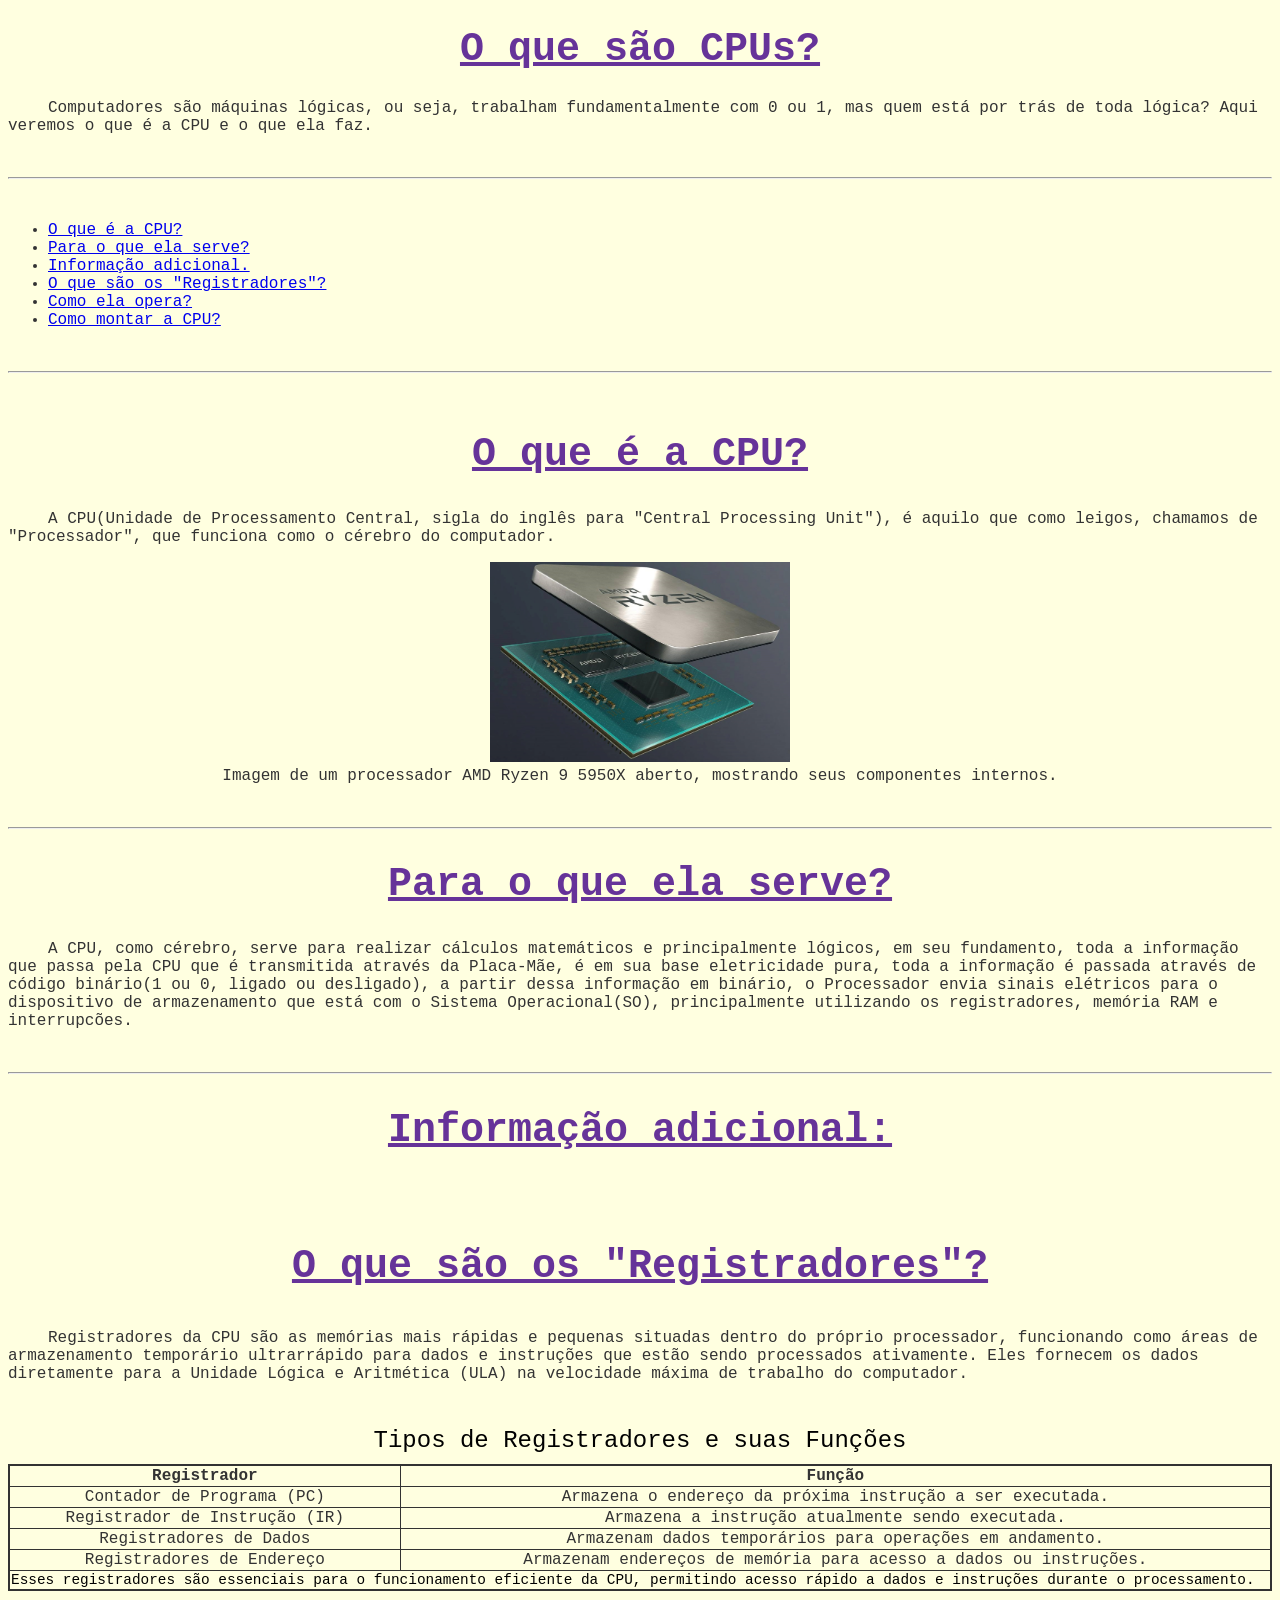
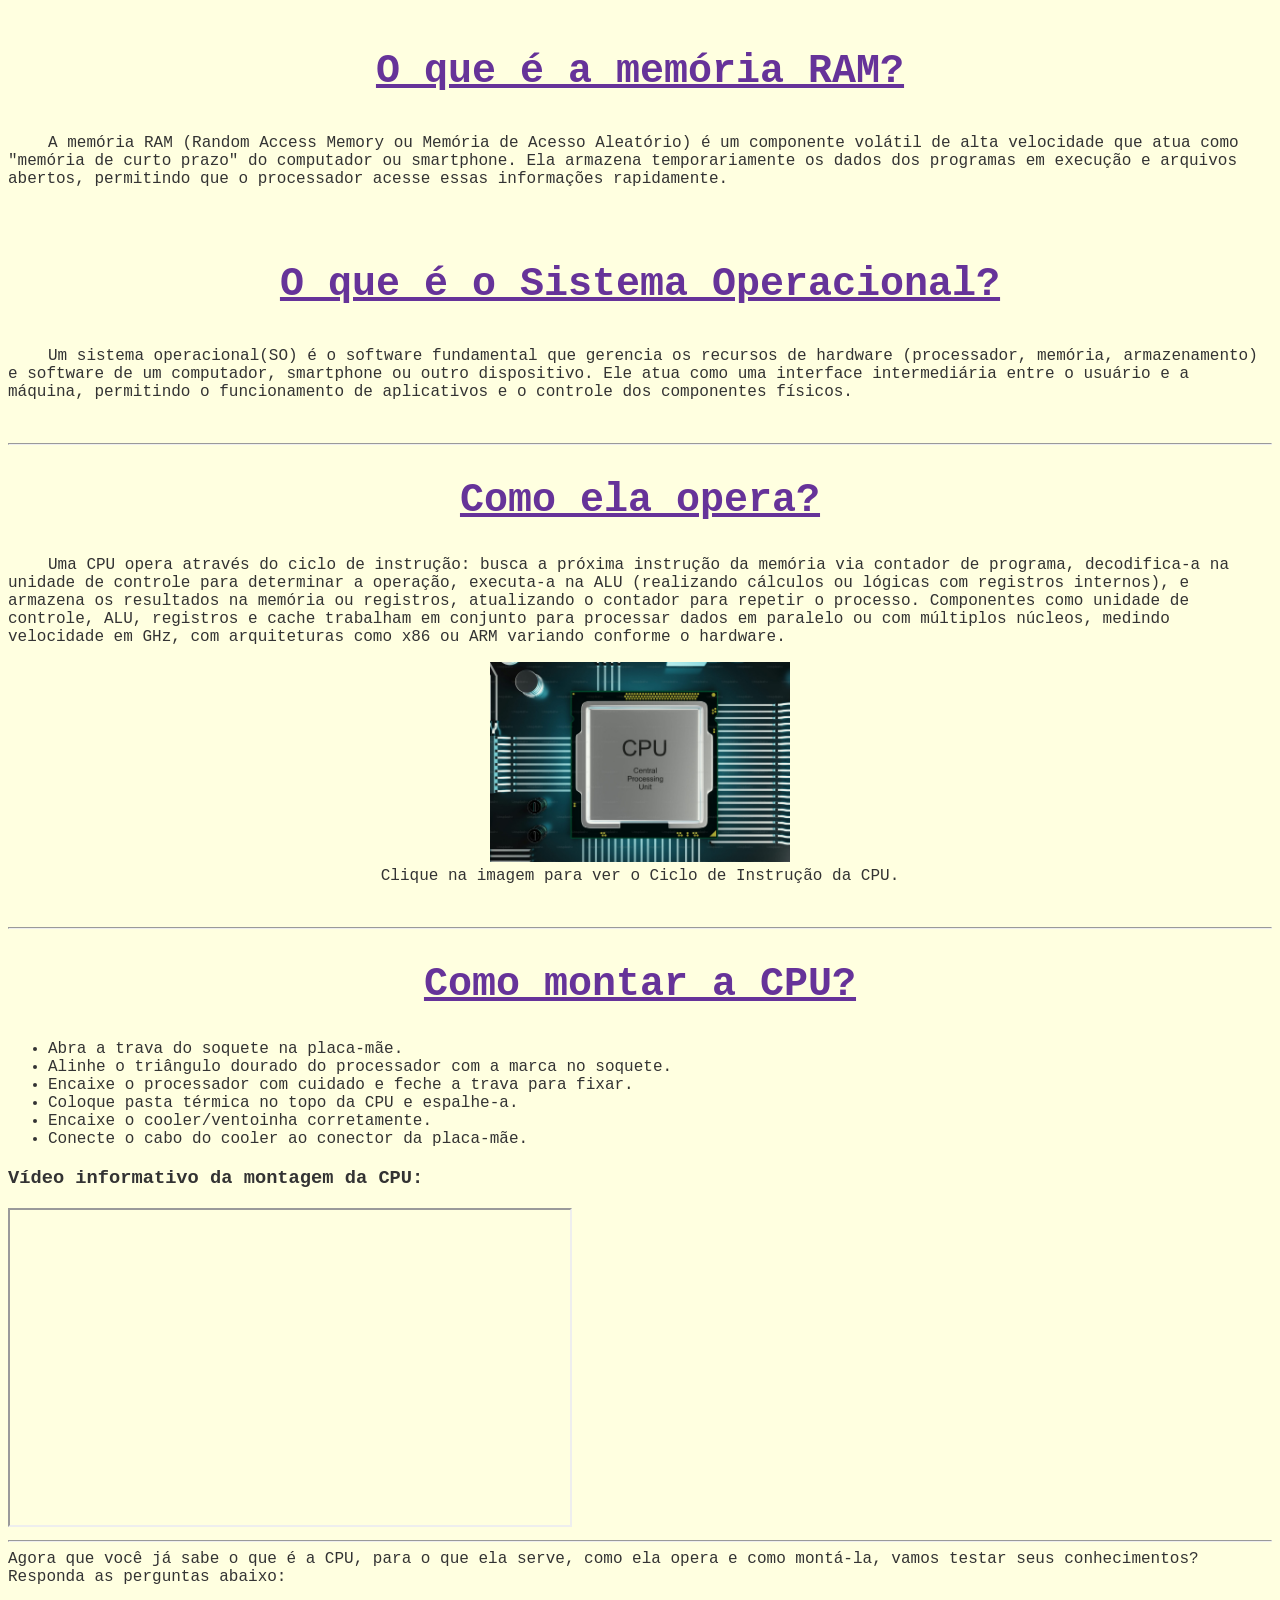
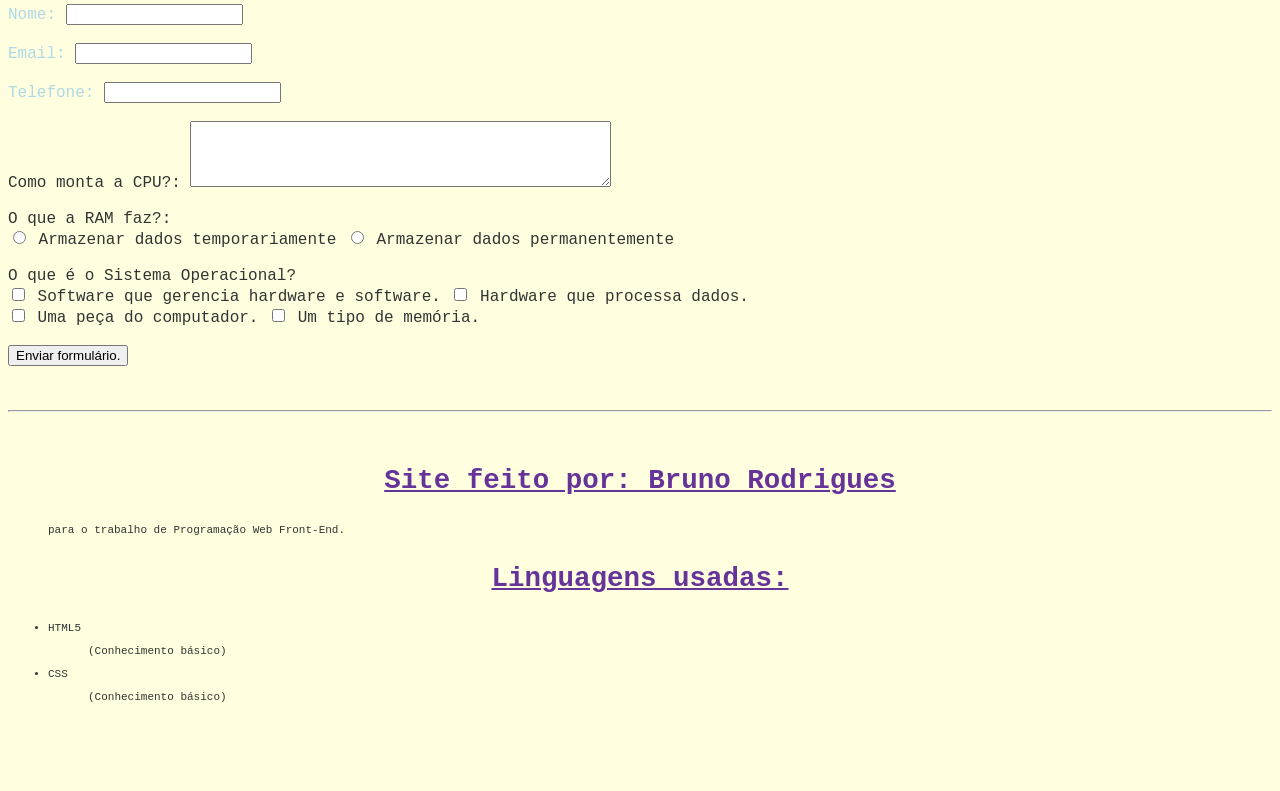
==== index.html @ be94c90f "Add files via upload" ====
<!DOCTYPE html>
<html lang="pt-br">
<head>
    <meta charset="UTF-8">
    <meta name="viewport" content="width=device-width, initial-scale=1.0">
    <title>CPUs</title>
	<link rel="stylesheet" href="css/estilo.css">
</head>
<body>
    <header>
        <h1 class="tit">O que são CPUs?</h1>
        <p>Computadores são máquinas lógicas, ou seja, trabalham fundamentalmente com 0 ou 1, mas quem está por trás de toda lógica? Aqui veremos o que é a CPU e o que ela faz.</p>
	</header>
	<br>
	<hr>
	<br>
    <nav>
        <ul>
    		<li><a href="#oqehcpu">O que é a CPU?</a></li>
            <li><a href="#paraoqserve">Para o que ela serve?</a></li>
            <li><a href="#infoadd">Informação adicional.</a></li>
			<li><a href="#tabela">O que são os "Registradores"?</a></li>
			<li><a href="#comoopera">Como ela opera?</a></li>
			<li><a href="#comomonta">Como montar a CPU?</a></li>
        </ul>
    </nav>
	<br>
	<hr>
	<br>
    <main>
		<h2 id="oqehcpu" class="tit">O que é a CPU?</h2>
		<p>
			A CPU(Unidade de Processamento Central,
			sigla do inglês para "Central Processing Unit"),
			é aquilo que como leigos, chamamos de "Processador", 
			que funciona como o cérebro do computador.
		</p>
		<figure>
			<img src="img/internocpu.jpg" width="300" height="200" alt="Imagem de um processador AMD Ryzen 9 5950X aberto, mostrando seus componentes internos.">
			<figcaption>Imagem de um processador AMD Ryzen 9 5950X aberto, mostrando seus componentes internos.</figcaption>
		</figure>
		<br>
		<hr>
		<h2 id="paraoqserve" class="tit">Para o que ela serve?</h2>
		<p>
			A CPU, como cérebro, serve para realizar cálculos matemáticos e principalmente lógicos,
			em seu fundamento, toda a informação que passa pela CPU que é transmitida através da Placa-Mãe,
			é em sua base eletricidade pura,
			toda a informação é passada através de código binário(1 ou 0, ligado ou desligado),
			a partir dessa informação em binário, o Processador envia sinais elétricos para o dispositivo de armazenamento
			que está com o Sistema Operacional(SO), principalmente utilizando os registradores, memória RAM e interrupcões. 
		</p>
		<br>
		<hr>
		<h2 id="infoadd" class="tit">Informação adicional:</h2>
		<br>
		<h3 id="registradores" class="tit">O que são os "Registradores"?</h3>
		<p>
			Registradores da CPU são as memórias mais rápidas e pequenas situadas dentro do próprio processador,
			funcionando como áreas de armazenamento temporário ultrarrápido para dados e instruções que estão sendo
			processados ativamente. Eles fornecem os dados diretamente para a Unidade Lógica e Aritmética (ULA)
			na velocidade máxima de trabalho do computador.
		</p>
		<br>
		<table border="1">
			<caption>Tipos de Registradores e suas Funções</caption>
			<thead>
				<tr>
					<td>Registrador</td>
					<td>Função</td>
				</tr>
			</thead>
			<tbody>
				<tr>
					<td>Contador de Programa (PC)</td>
					<td>Armazena o endereço da próxima instrução a ser executada.</td>
				</tr>
				<tr>
					<td>Registrador de Instrução (IR)</td>
					<td>Armazena a instrução atualmente sendo executada.</td>
				</tr>
				<tr>
					<td>Registradores de Dados</td>
					<td>Armazenam dados temporários para operações em andamento.</td>
				</tr>
				<tr>
					<td>Registradores de Endereço</td>
					<td>Armazenam endereços de memória para acesso a dados ou instruções.</td>
			</tbody>
			<tfoot>
				<tr>
					<td colspan="2">Esses registradores são essenciais para o funcionamento eficiente da CPU, permitindo acesso rápido a dados e instruções durante o processamento.</td>
				</tr>
			</tfoot>
		</table>
		<br>
		<h3 id="ram" class="tit">O que é a memória RAM?</h3>
		<p>
			A memória RAM (Random Access Memory ou Memória de Acesso Aleatório)
			é um componente volátil de alta velocidade que atua como "memória de curto prazo"
			do computador ou smartphone. 
			Ela armazena temporariamente os dados dos programas em execução e arquivos abertos, 
			permitindo que o processador acesse essas informações rapidamente.
		</p>
		<br>
		<h3 id="os" class="tit">O que é o Sistema Operacional?</h3>
		<p>
			Um sistema operacional(SO) é o software fundamental que gerencia os recursos de hardware 
			(processador, memória, armazenamento) e software de um computador, 
			smartphone ou outro dispositivo. Ele atua como uma interface intermediária entre 
			o usuário e a máquina, permitindo o funcionamento de aplicativos e 
			o controle dos componentes físicos.
		</p>
		<br>
		<hr>
		<h2 id="comoopera" class="tit">Como ela opera?</h2>
		<p>
			Uma CPU opera através do ciclo de instrução: 
			busca a próxima instrução da memória via contador de programa, 
			decodifica-a na unidade de controle para determinar a operação, 
			executa-a na ALU (realizando cálculos ou lógicas com registros internos), 
			e armazena os resultados na memória ou registros, atualizando o contador para repetir o processo. 
			Componentes como unidade de controle, ALU, 
			registros e cache trabalham em conjunto para processar dados em paralelo ou com múltiplos núcleos, 
			medindo velocidade em GHz, com arquiteturas como x86 ou ARM variando conforme o hardware.
		</p>
		<figure>
			<a href="https://www-lenovo-com.translate.goog/gb/en/glossary/how-does-a-cpu-work/?_x_tr_sl=en&_x_tr_tl=pt&_x_tr_hl=pt&_x_tr_pto=tcl">
				<img title="Ciclo de Instrução da CPU" src="img/CPU.jpg" width="300" height="200"  
				alt="Diagrama do ciclo de instrução da CPU, mostrando as etapas de busca, decodificação, execução e armazenamento.">
			</a>
			<figcaption>Clique na imagem para ver o Ciclo de Instrução da CPU.</figcaption>
		</figure>
		<br>
		<hr>
		<h2 class="tit" id="comomonta">Como montar a CPU?</h2>
		<ul>
			<li>Abra a trava do soquete na placa-mãe.</li>
			<li>Alinhe o triângulo dourado do processador com a marca no soquete.</li>
			<li>Encaixe o processador com cuidado e feche a trava para fixar.</li>
			<li>Coloque pasta térmica no topo da CPU e espalhe-a.</li>
			<li>Encaixe o cooler/ventoinha corretamente.</li>
			<li>Conecte o cabo do cooler ao conector da placa-mãe.</li>
		</ul>
		<h3>Vídeo informativo da montagem da CPU:</h3>
		<iframe title="Vídeo de montagem de CPU" width="560" height="315" 
			src="https://www.youtube.com/watch?v=_D1NvX7mE3g">
		</iframe>
		<br>
		<hr>
		<form>
			Agora que você já sabe o que é a CPU, para o que ela serve,
			 como ela opera e como montá-la, vamos testar seus conhecimentos? Responda as perguntas abaixo:
			<br><br>
			<label class="ppessoal" for="nome">Nome:</label>
			<input type="text" id="nome" name="nome" required>
			<br>
			<br>
			<label class="ppessoal" for="email">Email:</label>
			<input type="email" id="email" name="email" required>
			<br>
			<br>
			<label class="ppessoal" for="telefone">Telefone:</label>
			<input type="tel" id="telefone" name="telefone" required>
			<br><br>
			<label for="comomonta">Como monta a CPU?:</label>
			<textarea id="comomonta" name="comomonta" rows="4" cols="50" required></textarea>
			<br>
			<br>
			<label for="oqueramfaz">O que a RAM faz?:</label><br>
			<input type="radio" id="ramfaz1" name="oqueramfaz" value="armazenar dados temporariamente" required>
			<label for="ramfaz1">Armazenar dados temporariamente</label>
			<input type="radio" id="ramfaz2" name="oqueramfaz" value="armazenar dados permanentemente">
			<label for="ramfaz2">Armazenar dados permanentemente</label>
			<br>
			<br>
			<label for="so">O que é o Sistema Operacional?</label><br>

			<input type="checkbox" id="so1" name="so" value="software que gerencia hardware e software" required>
			<label for="so1">Software que gerencia hardware e software.</label>
			
			<input type="checkbox" id="so2" name="so" value="hardware que processa dados">
			<label for="so2">Hardware que processa dados.</label>
			<br>
			<input type="checkbox" id="so3" name="so" value="uma peça do computador">
			<label for="so3">Uma peça do computador.</label>

			<input type="checkbox" id="so4" name="so" value="um tipo de memória">
			<label for="so4">Um tipo de memória.</label>
			<br>
			<br>
			<input type="submit" value="Enviar formulário.">
		</form>
    </main>
    <br><br>
	<hr>
	<br>
    <footer>
		<h3 class="tit">Site feito por: Bruno Rodrigues</h3> 
		<p>para o trabalho de Programação Web Front-End.</p>
		<h3 class="tit">Linguagens usadas:</h3>
		<ul>
			<li>HTML5</li>
			<p>(Conhecimento básico)</p>
			<li>CSS</li>
			<p>(Conhecimento básico)</p>
		</ul>
    </footer>
</body>
</html>
---- css/estilo.css ----
html {
    font-family: monospace, 'Trebuchet MS', 'Lucida Sans Unicode', 'Lucida Grande', 'Lucida Sans', Arial, sans-serif, sans-serif;
    background-color: lightyellow;
    color: #333;
}
.tit {  
    color: rebeccapurple; 
    font-size: 2.5em; 
    text-align: center;
    text-decoration: underline;
}
p {
    text-indent: 40px;
}
figure {
    text-align: center;
    border-radius: 5px;
}
table {
    text-align: center;
    border:solid 2px #333;
    border-collapse: collapse;
    width: 100%;
}
table caption {
    font-size: 1.5em;
    margin: 10px;
    color: black;
}
table thead {
    font-weight: bold;
}
table tfoot {
    font-size: 0.9em;
    color: black;
    text-align: left;
}
.ppessoal {
    color: lightblue;
}

footer {
    font-size: 11px;
}
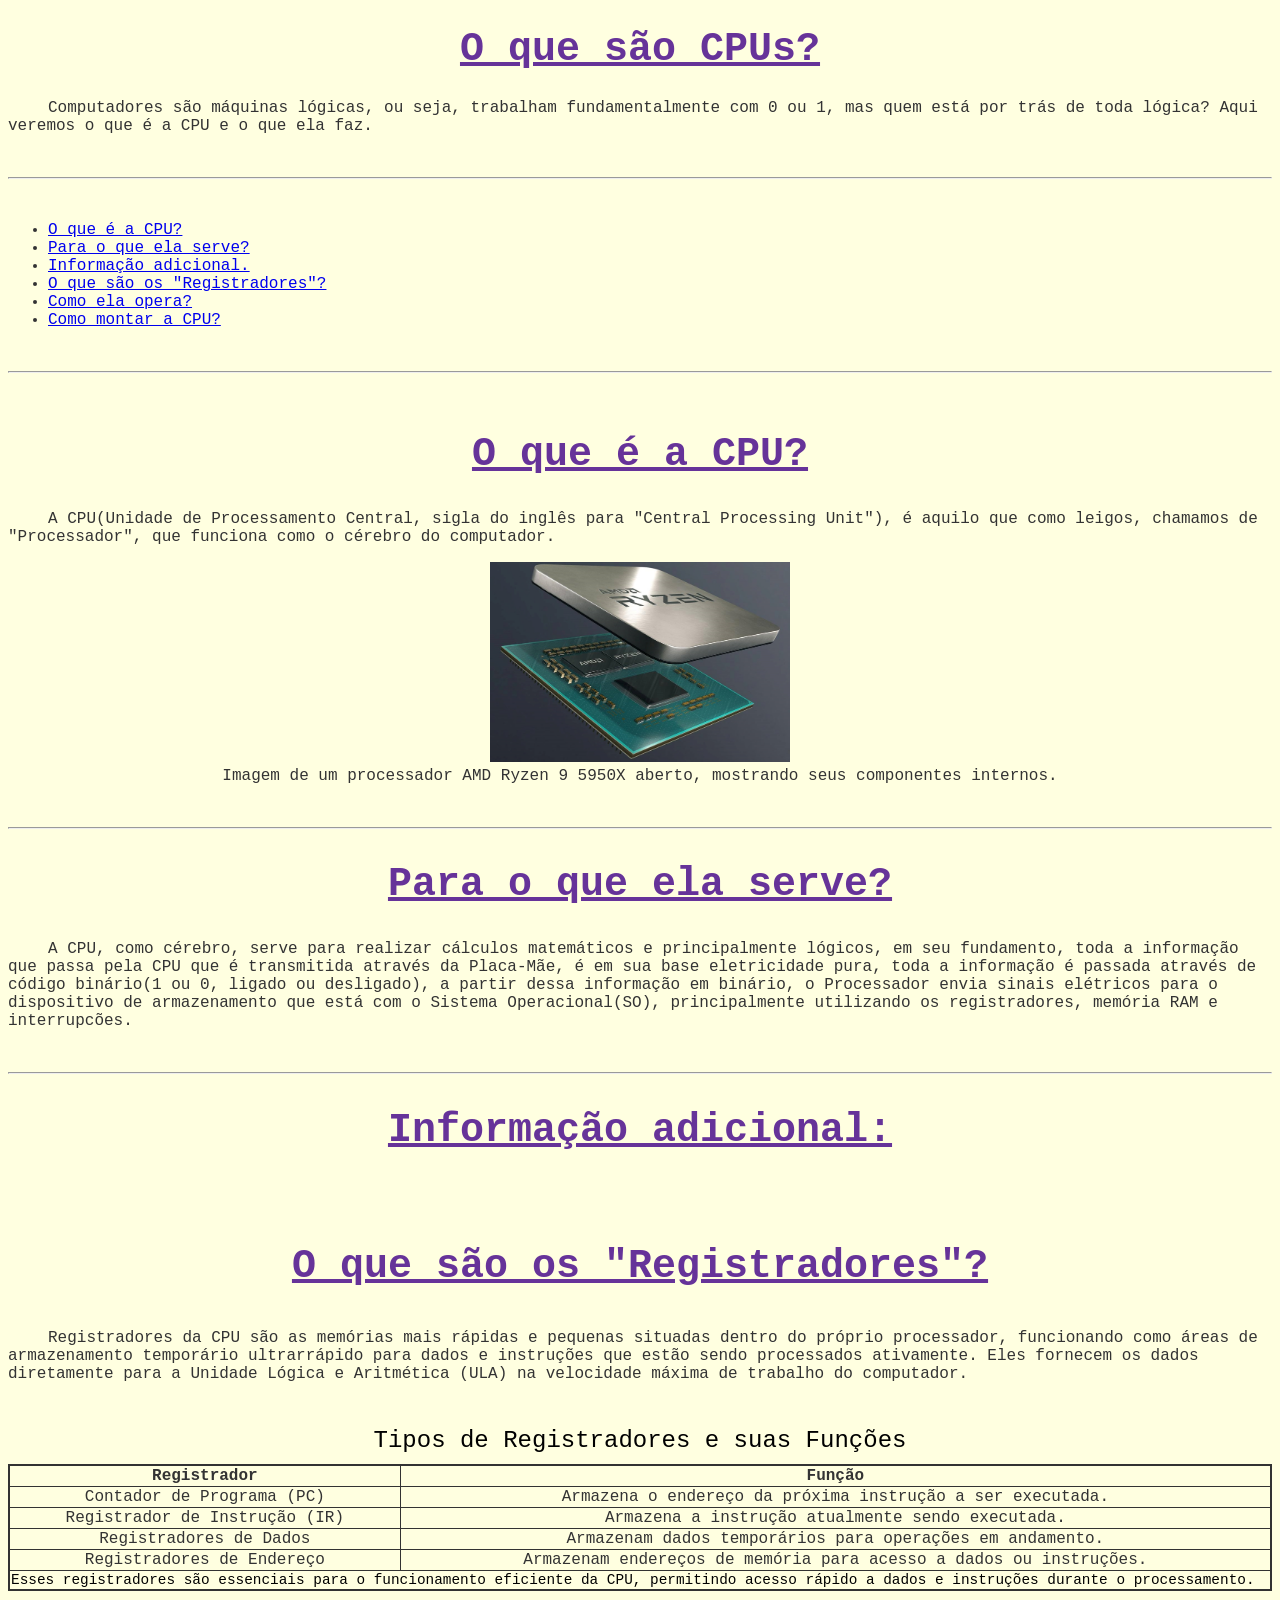
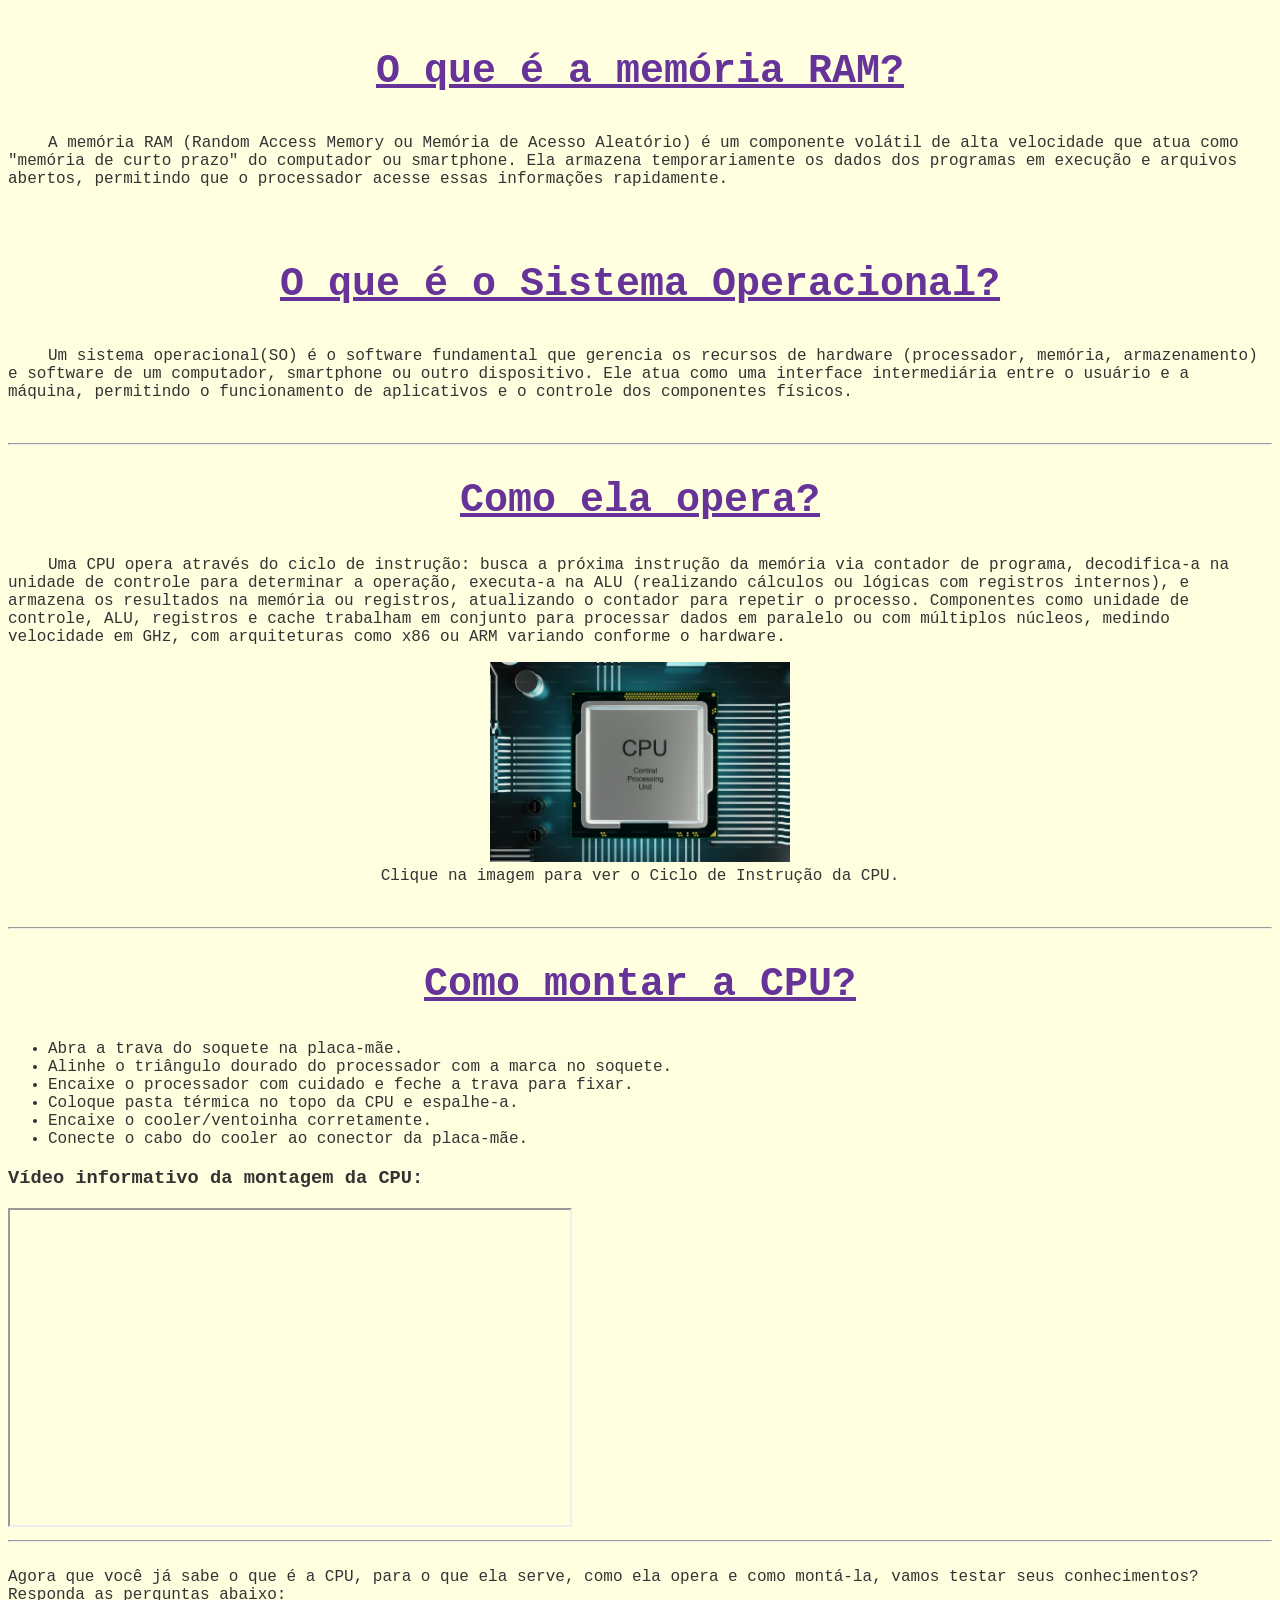
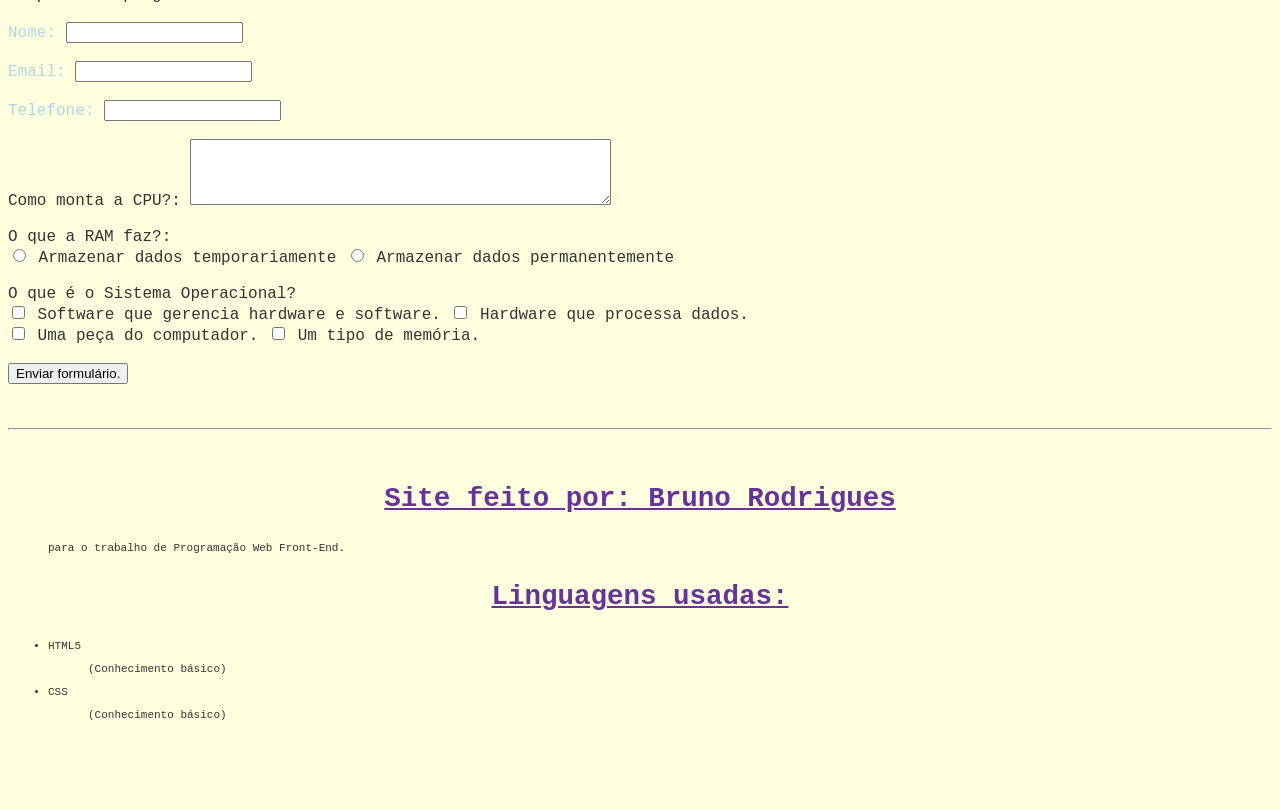
==== commit 813951c4: "index.html" ====
--- a/index.html
+++ b/index.html
@@ -148,6 +148,7 @@
 		</iframe>
 		<br>
 		<hr>
+		<br>
 		<form>
 			Agora que você já sabe o que é a CPU, para o que ela serve,
 			 como ela opera e como montá-la, vamos testar seus conhecimentos? Responda as perguntas abaixo:
@@ -207,4 +208,4 @@
 		</ul>
     </footer>
 </body>
-</html>+</html>
--- a/css/estilo.css
+++ b/css/estilo.css
@@ -11,6 +11,7 @@
 }
 p {
     text-indent: 40px;
+    first-letter: 2em;
 }
 figure {
     text-align: center;
@@ -41,4 +42,4 @@
 
 footer {
     font-size: 11px;
-}+}
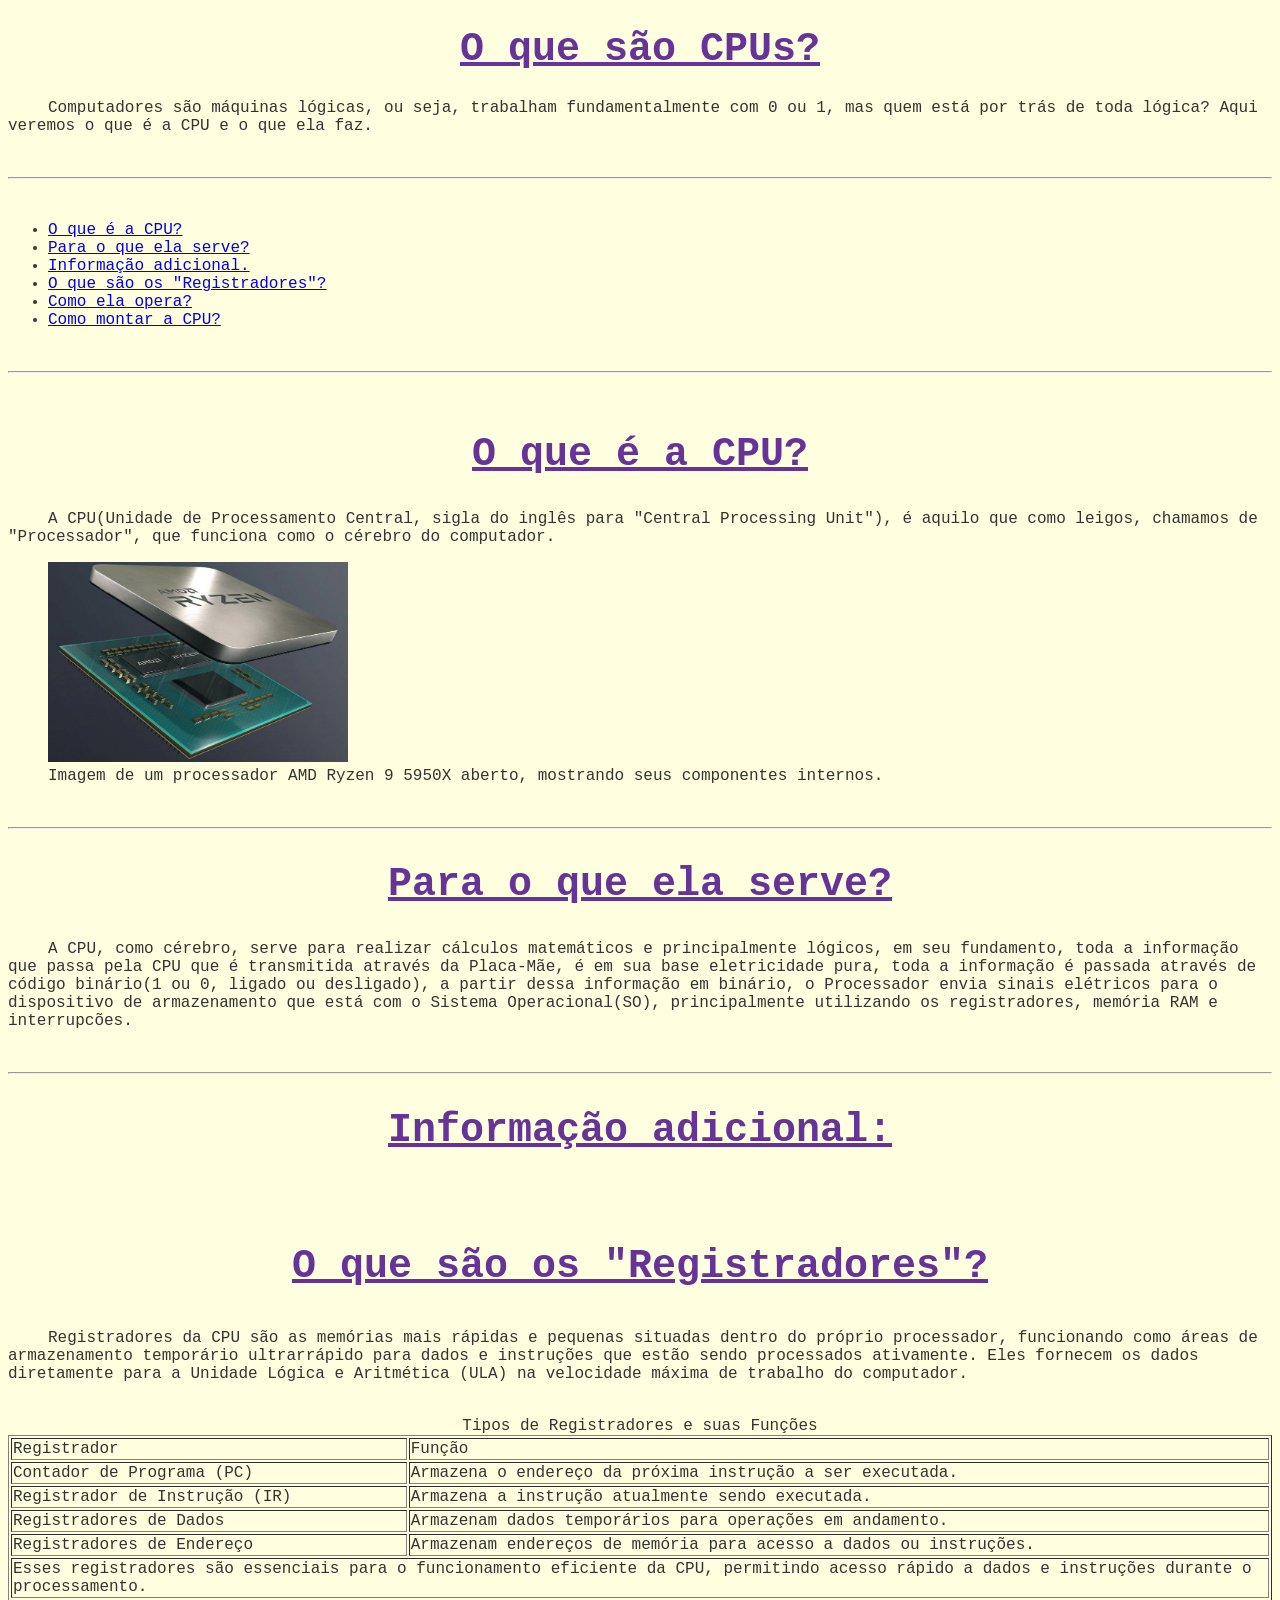
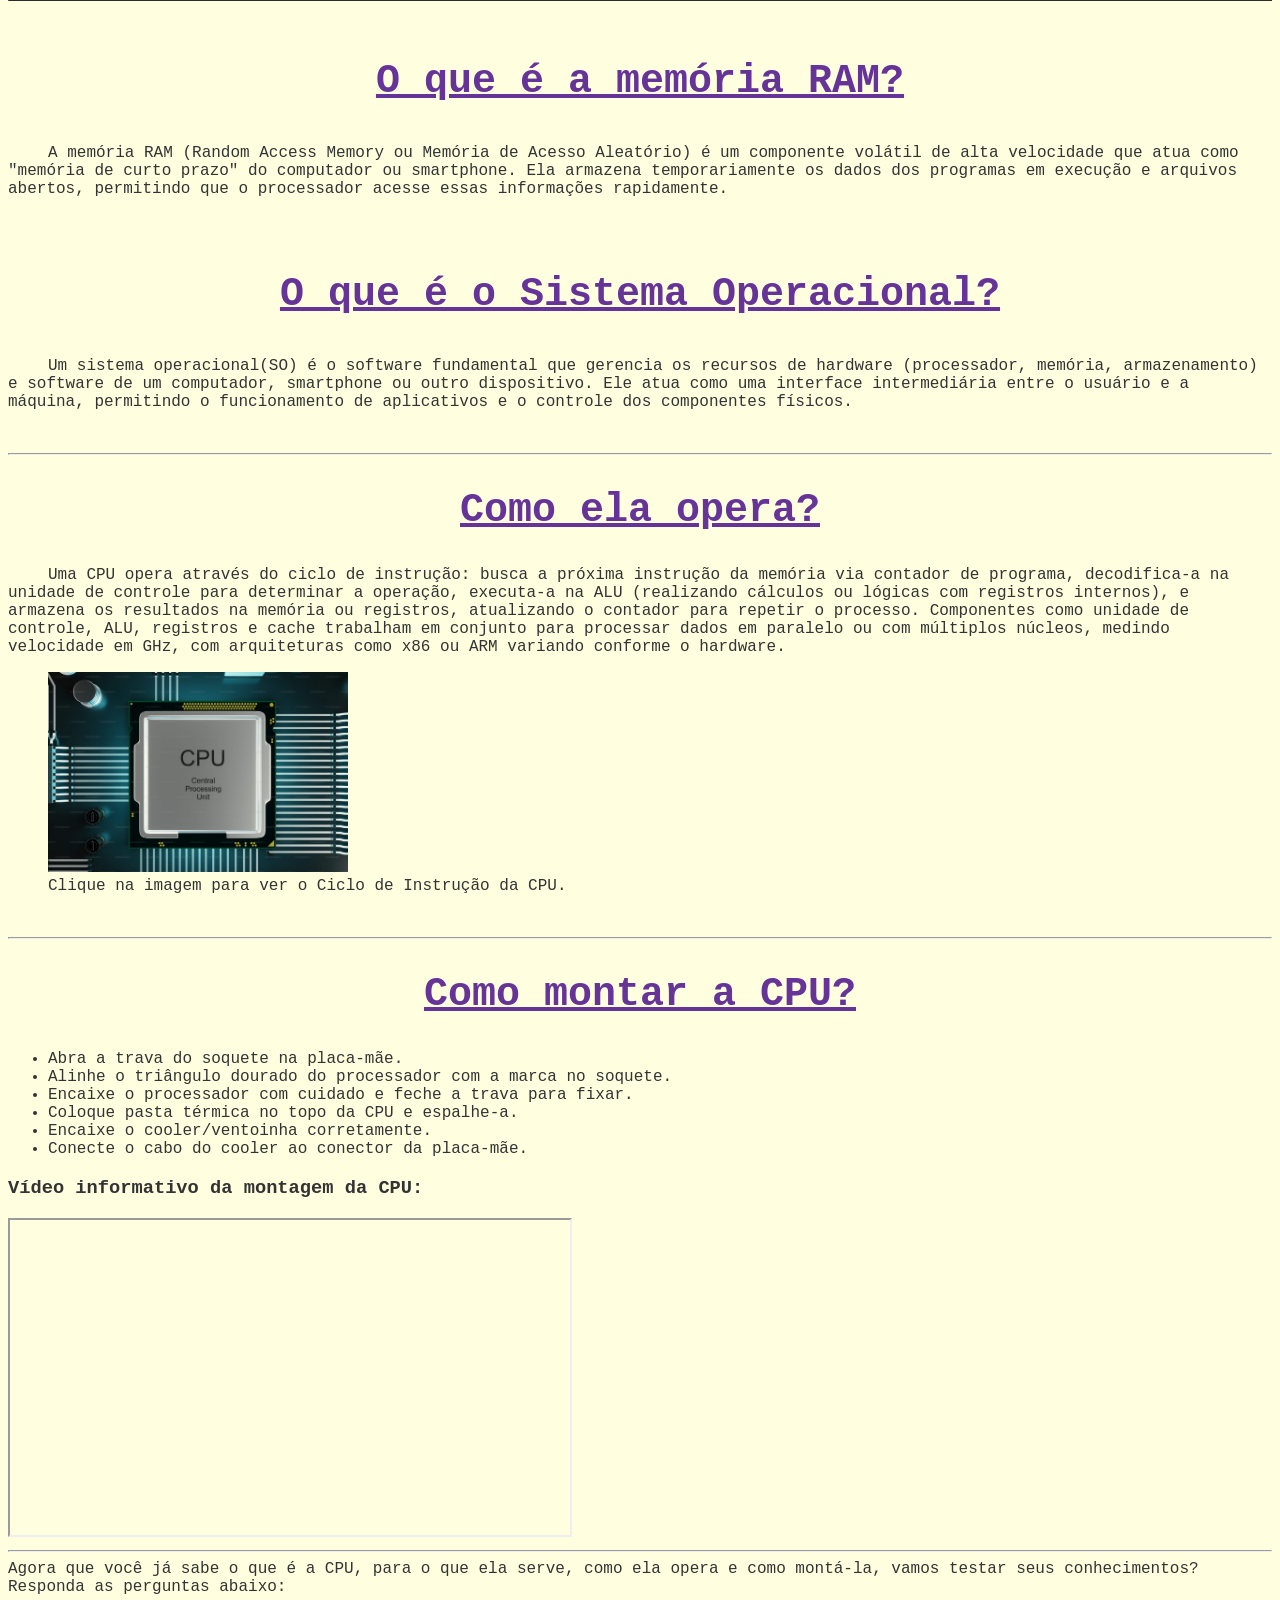
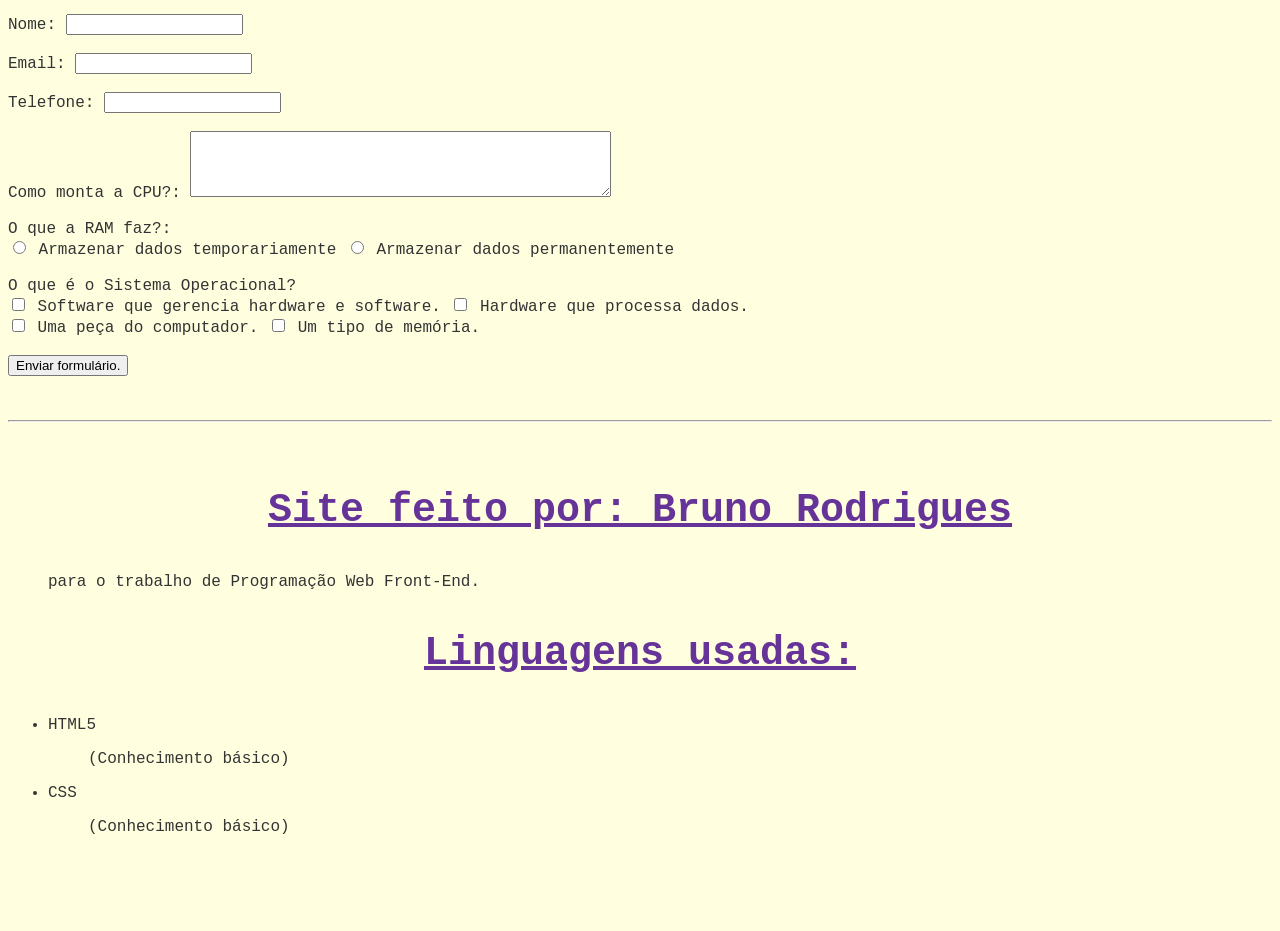
==== commit 75468237: "index.html" ====
--- a/index.html
+++ b/index.html
@@ -148,7 +148,6 @@
 		</iframe>
 		<br>
 		<hr>
-		<br>
 		<form>
 			Agora que você já sabe o que é a CPU, para o que ela serve,
 			 como ela opera e como montá-la, vamos testar seus conhecimentos? Responda as perguntas abaixo:
--- a/css/estilo.css
+++ b/css/estilo.css
@@ -11,8 +11,10 @@
 }
 p {
     text-indent: 40px;
-    first-letter: 2em;
 }
+p::firts-letter {
+    font-size: 2em;
+    color: rebeccapurple;
 figure {
     text-align: center;
     border-radius: 5px;
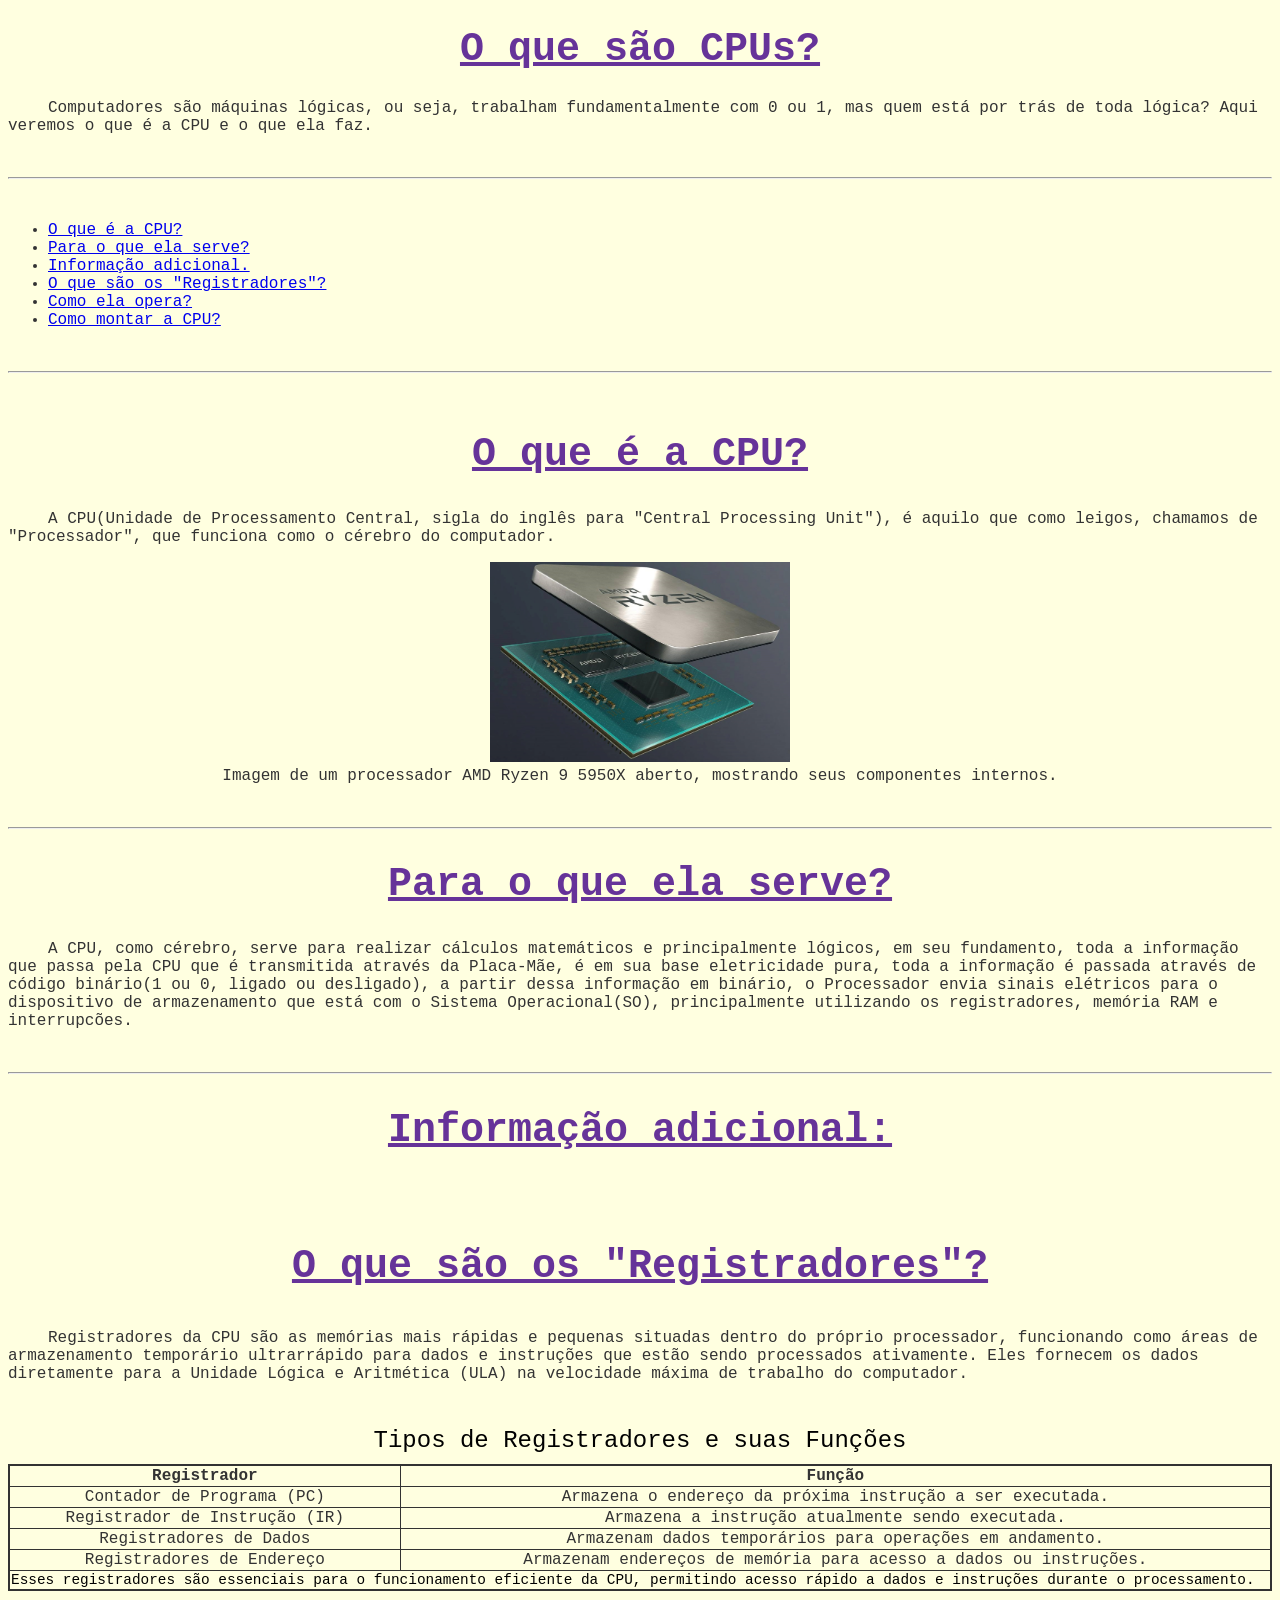
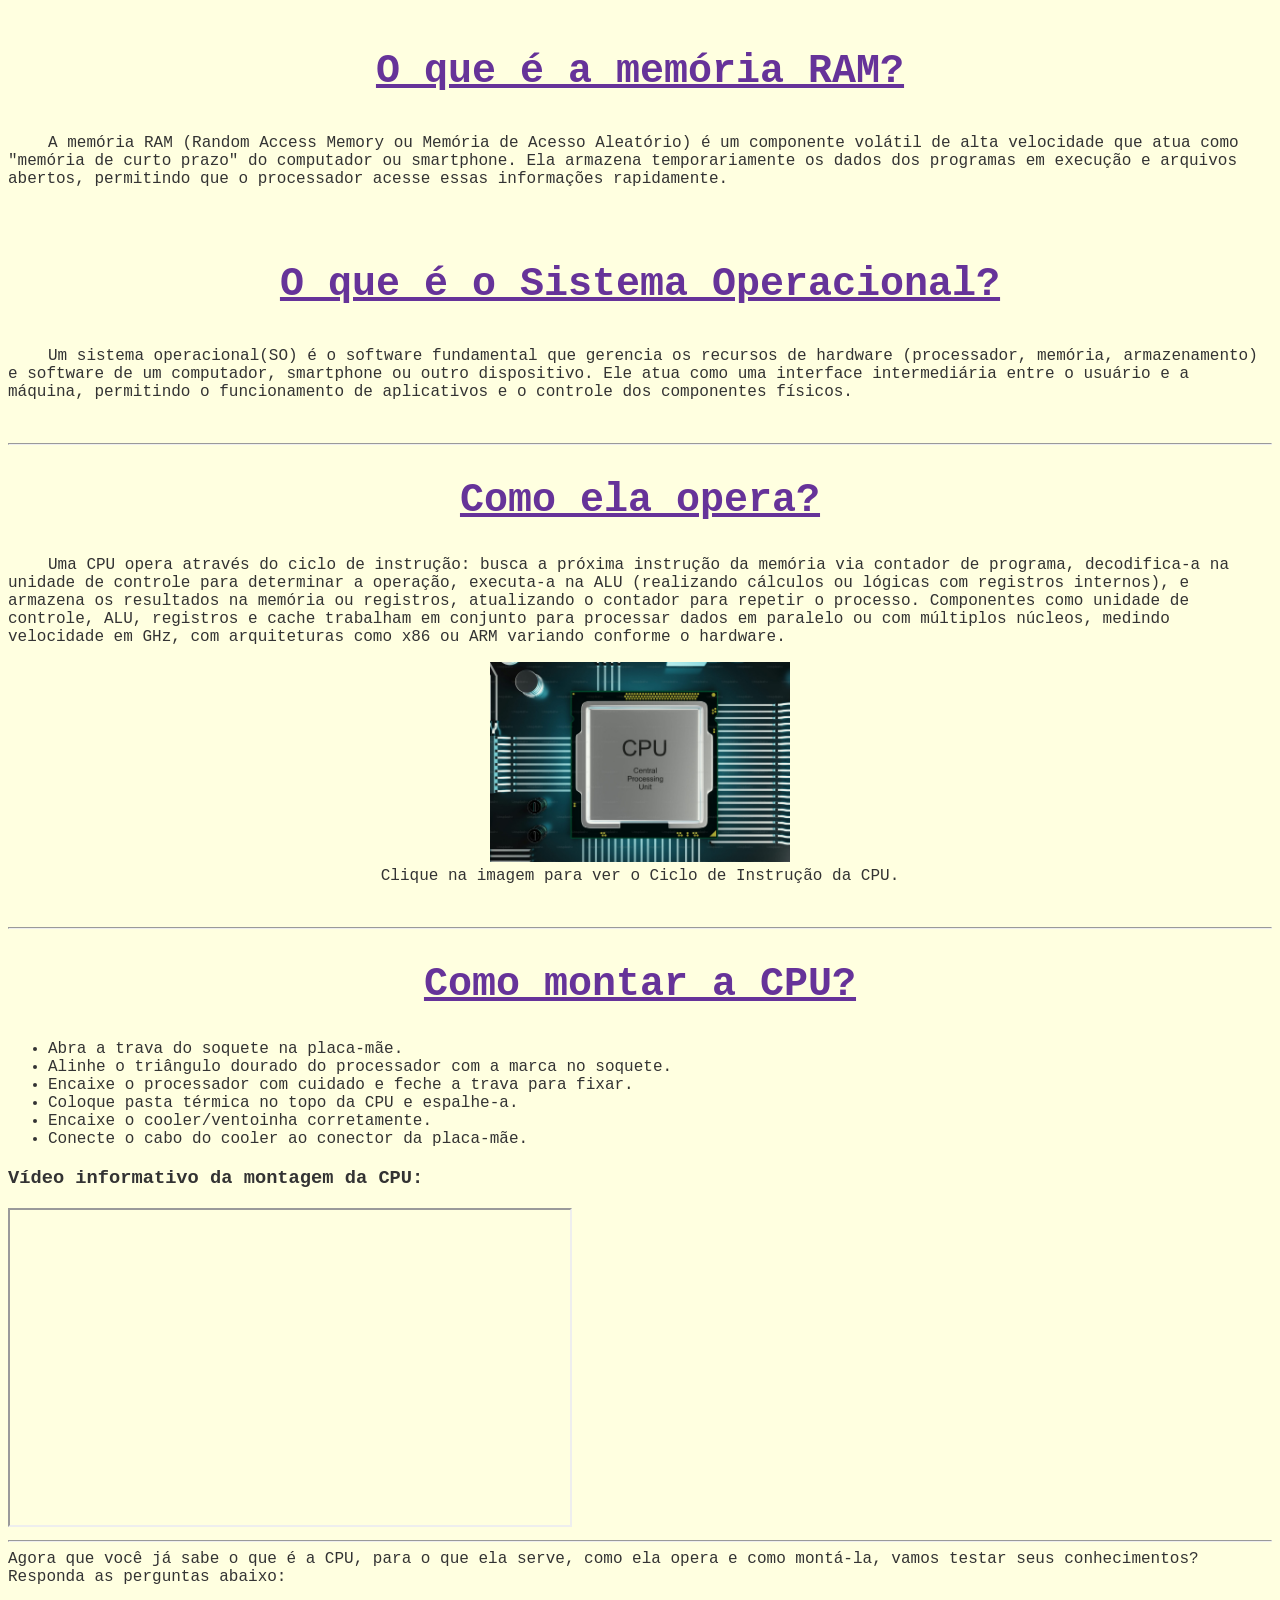
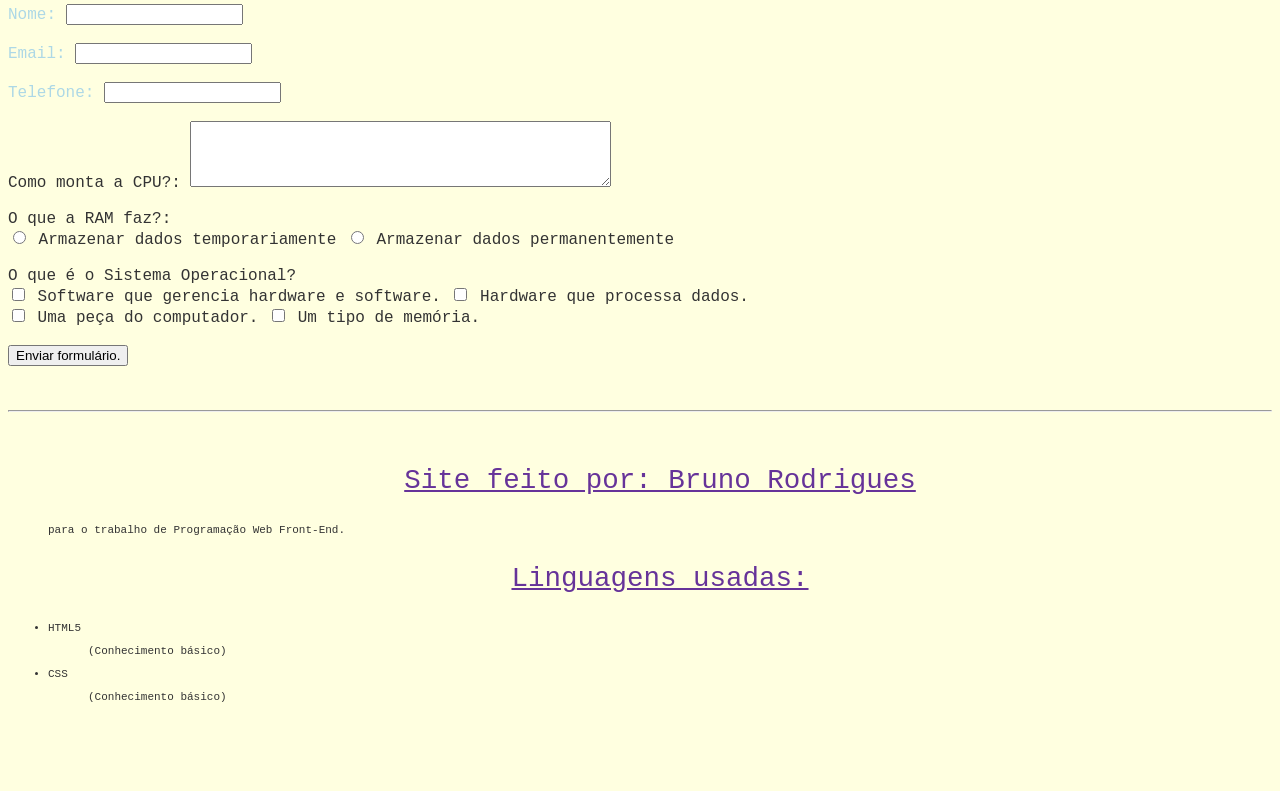
==== commit d72b2990: "index.html" ====
--- a/index.html
+++ b/index.html
@@ -196,9 +196,9 @@
 	<hr>
 	<br>
     <footer>
-		<h3 class="tit">Site feito por: Bruno Rodrigues</h3> 
+		<p class="tit">Site feito por: Bruno Rodrigues</p> 
 		<p>para o trabalho de Programação Web Front-End.</p>
-		<h3 class="tit">Linguagens usadas:</h3>
+		<p class="tit">Linguagens usadas:</p>
 		<ul>
 			<li>HTML5</li>
 			<p>(Conhecimento básico)</p>
--- a/css/estilo.css
+++ b/css/estilo.css
@@ -15,6 +15,7 @@
 p::firts-letter {
     font-size: 2em;
     color: rebeccapurple;
+}
 figure {
     text-align: center;
     border-radius: 5px;
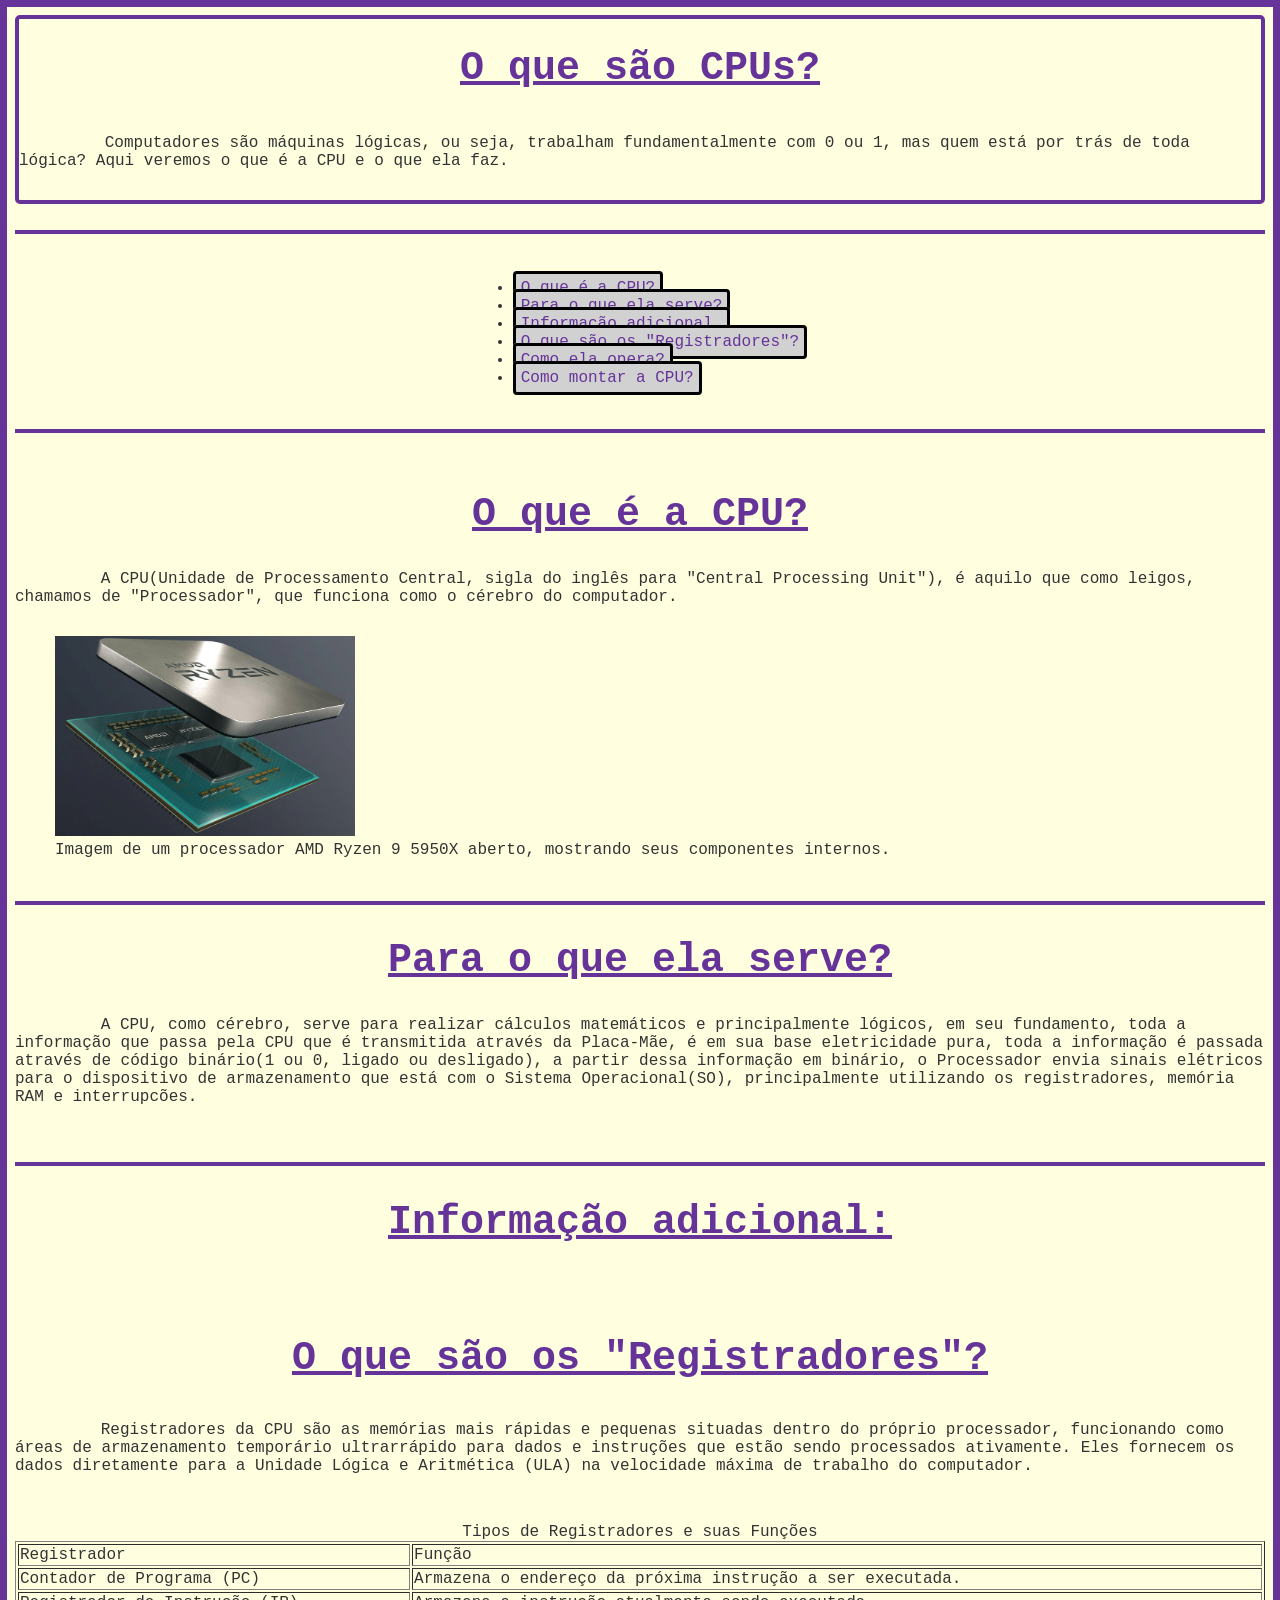
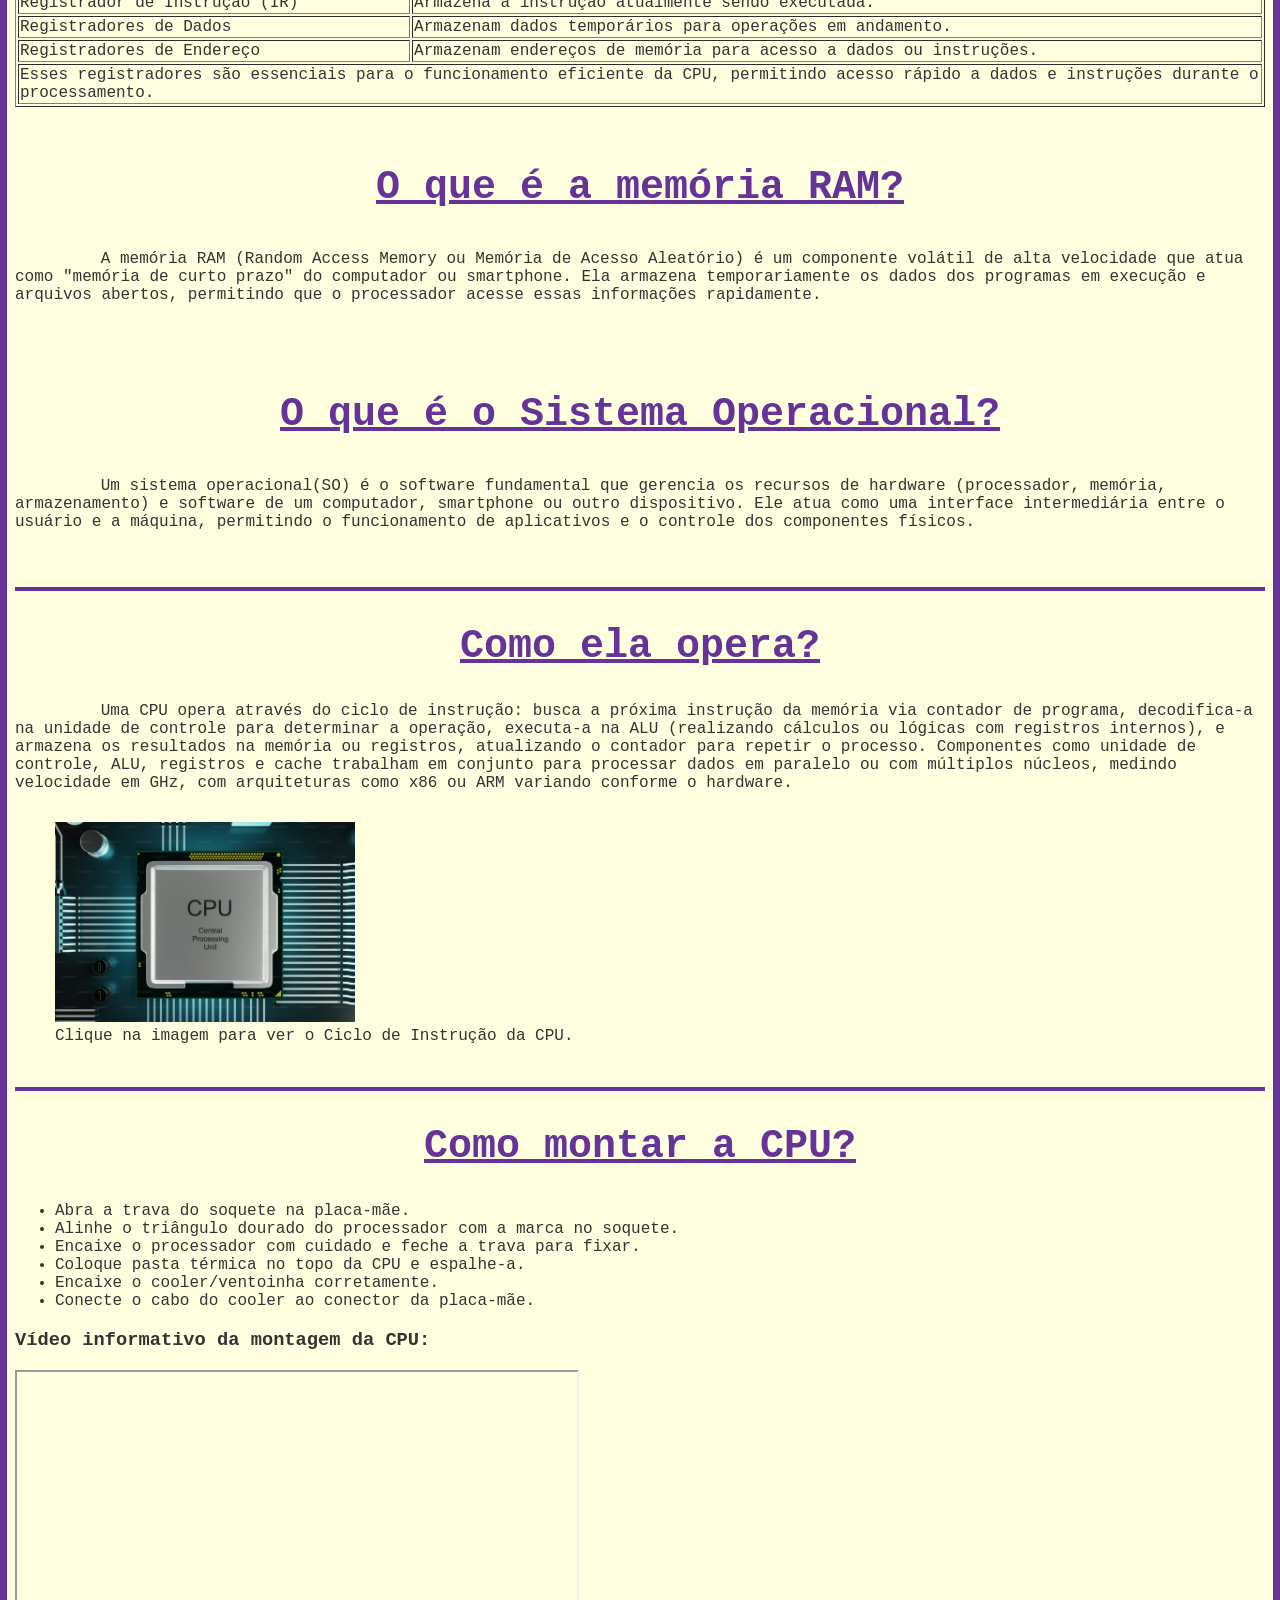
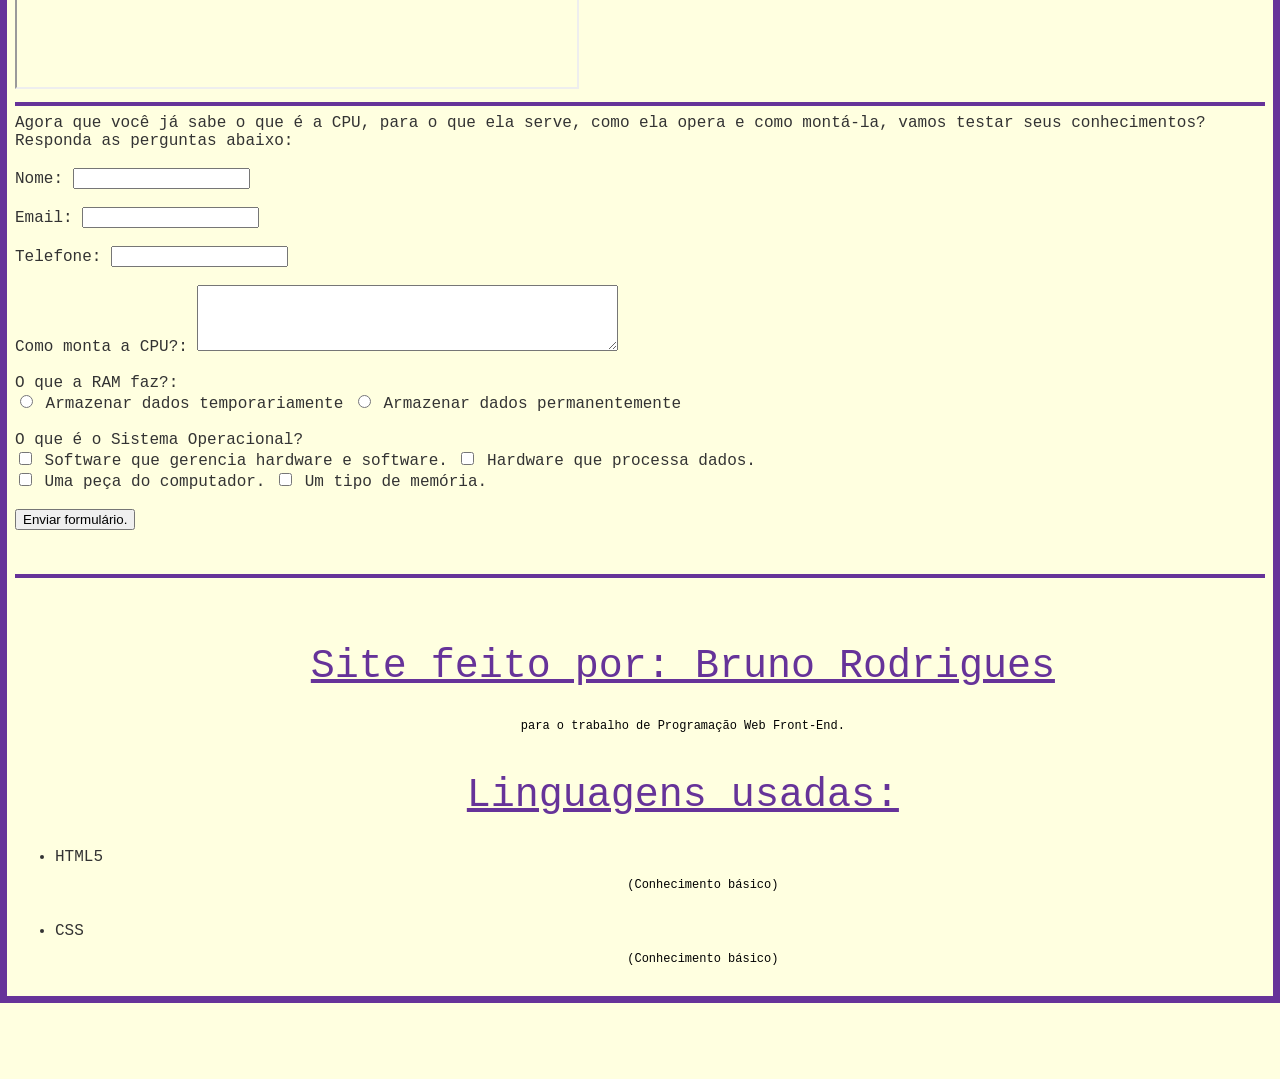
==== commit 6b661999: "Add files via upload" ====
--- a/index.html
+++ b/index.html
@@ -19,7 +19,7 @@
     		<li><a href="#oqehcpu">O que é a CPU?</a></li>
             <li><a href="#paraoqserve">Para o que ela serve?</a></li>
             <li><a href="#infoadd">Informação adicional.</a></li>
-			<li><a href="#tabela">O que são os "Registradores"?</a></li>
+			<li><a href="#registradores">O que são os "Registradores"?</a></li>
 			<li><a href="#comoopera">Como ela opera?</a></li>
 			<li><a href="#comomonta">Como montar a CPU?</a></li>
         </ul>
@@ -162,7 +162,8 @@
 			<br>
 			<label class="ppessoal" for="telefone">Telefone:</label>
 			<input type="tel" id="telefone" name="telefone" required>
-			<br><br>
+			<br>
+			<br>
 			<label for="comomonta">Como monta a CPU?:</label>
 			<textarea id="comomonta" name="comomonta" rows="4" cols="50" required></textarea>
 			<br>
@@ -192,7 +193,8 @@
 			<input type="submit" value="Enviar formulário.">
 		</form>
     </main>
-    <br><br>
+    <br>
+	<br>
 	<hr>
 	<br>
     <footer>
@@ -207,4 +209,4 @@
 		</ul>
     </footer>
 </body>
-</html>
+</html>
--- a/css/estilo.css
+++ b/css/estilo.css
@@ -2,47 +2,96 @@
     font-family: monospace, 'Trebuchet MS', 'Lucida Sans Unicode', 'Lucida Grande', 'Lucida Sans', Arial, sans-serif, sans-serif;
     background-color: lightyellow;
     color: #333;
+    border: rebeccapurple 7px solid;
 }
+
 .tit {  
     color: rebeccapurple; 
     font-size: 2.5em; 
     text-align: center;
     text-decoration: underline;
 }
+
 p {
-    text-indent: 40px;
+    text-indent: 6.7vw;
+    margin-bottom: 30px;
 }
-p::firts-letter {
-    font-size: 2em;
-    color: rebeccapurple;
-}
-figure {
-    text-align: center;
+
+header {
+    display: flex;
+    flex-wrap: wrap;
+    justify-content: center;
+    align-items: center;
+    border: 4px rebeccapurple solid;
     border-radius: 5px;
 }
-table {
-    text-align: center;
-    border:solid 2px #333;
-    border-collapse: collapse;
-    width: 100%;
-}
-table caption {
-    font-size: 1.5em;
-    margin: 10px;
-    color: black;
-}
-table thead {
-    font-weight: bold;
-}
-table tfoot {
-    font-size: 0.9em;
-    color: black;
-    text-align: left;
-}
-.ppessoal {
-    color: lightblue;
+
+.imgtxt {
+    width: 5rem;
+    height: 5rem;
 }
 
-footer {
-    font-size: 11px;
+.exemplo {
+    width: 67vw;
+    height: auto;
+    display: block;
+    margin: 0 auto;
 }
+
+nav {
+    display: flex;
+    flex-wrap: wrap;
+    gap: 4px;
+    justify-content: center;
+    align-items: center;
+    margin-top: 3px;
+}
+
+nav a {
+    color: rebeccapurple;
+    text-decoration: none;
+    background-color: rgb(209, 209, 209);
+    border: 3px black solid;
+    border-radius: 4px;
+    padding: 5px;
+}
+
+main h2 {
+    display: flex;
+    flex-wrap: wrap;
+    justify-content: center;
+    align-items: center;
+}
+
+main h2 img {
+    border: 2px black solid;
+    border-radius: 5px;
+}
+hr {
+    border: rebeccapurple 2px solid;
+}
+
+#galeria {
+    display: flex;
+    flex-wrap: wrap;
+    gap: 5px;
+    justify-content: center;
+    border: rebeccapurple solid;
+    background-color: gray;
+}
+
+#galeria img {
+    margin: 3px;
+    height: 23vw;
+    width: 25vw;
+    object-fit: cover;
+    border: rebeccapurple solid 5px;
+    border-radius: 5px;
+    background-color: white;
+}
+
+footer p {
+    text-align: center;
+    font-size: 12px;
+    color: black;
+}
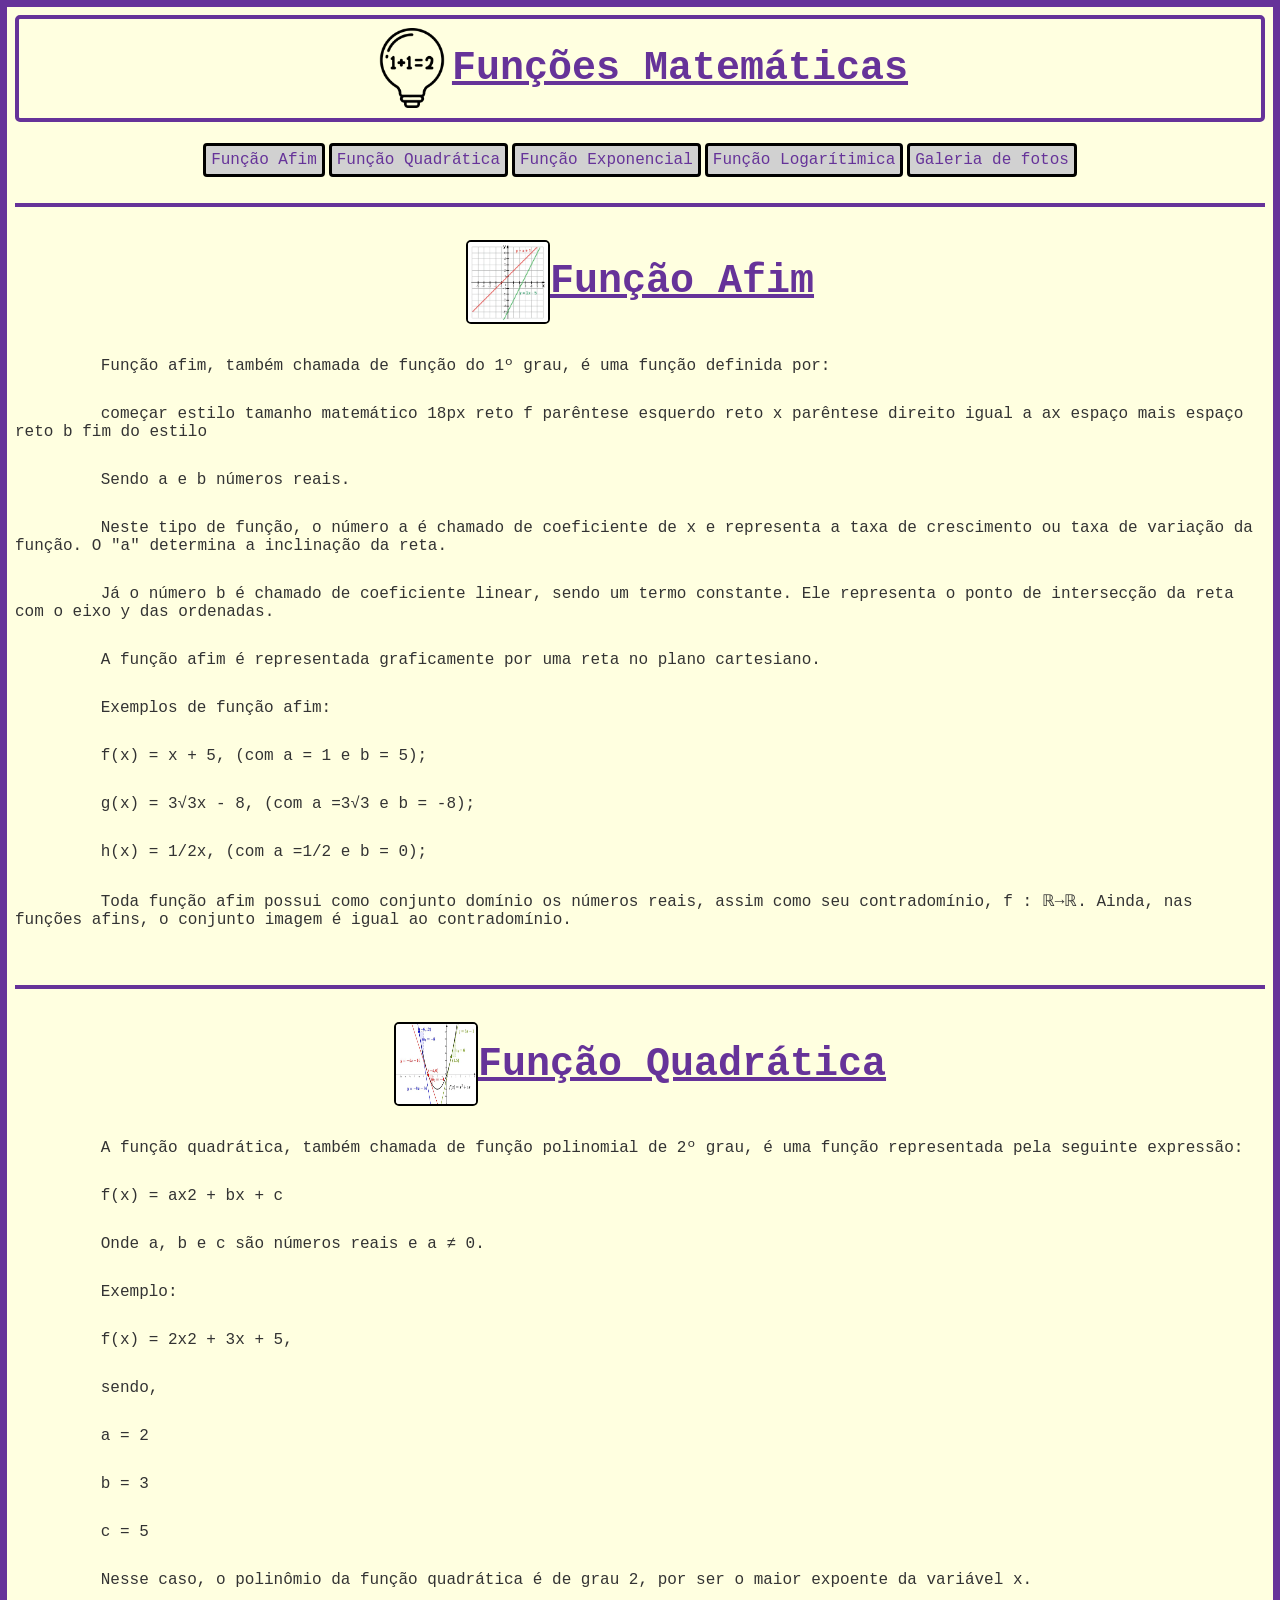
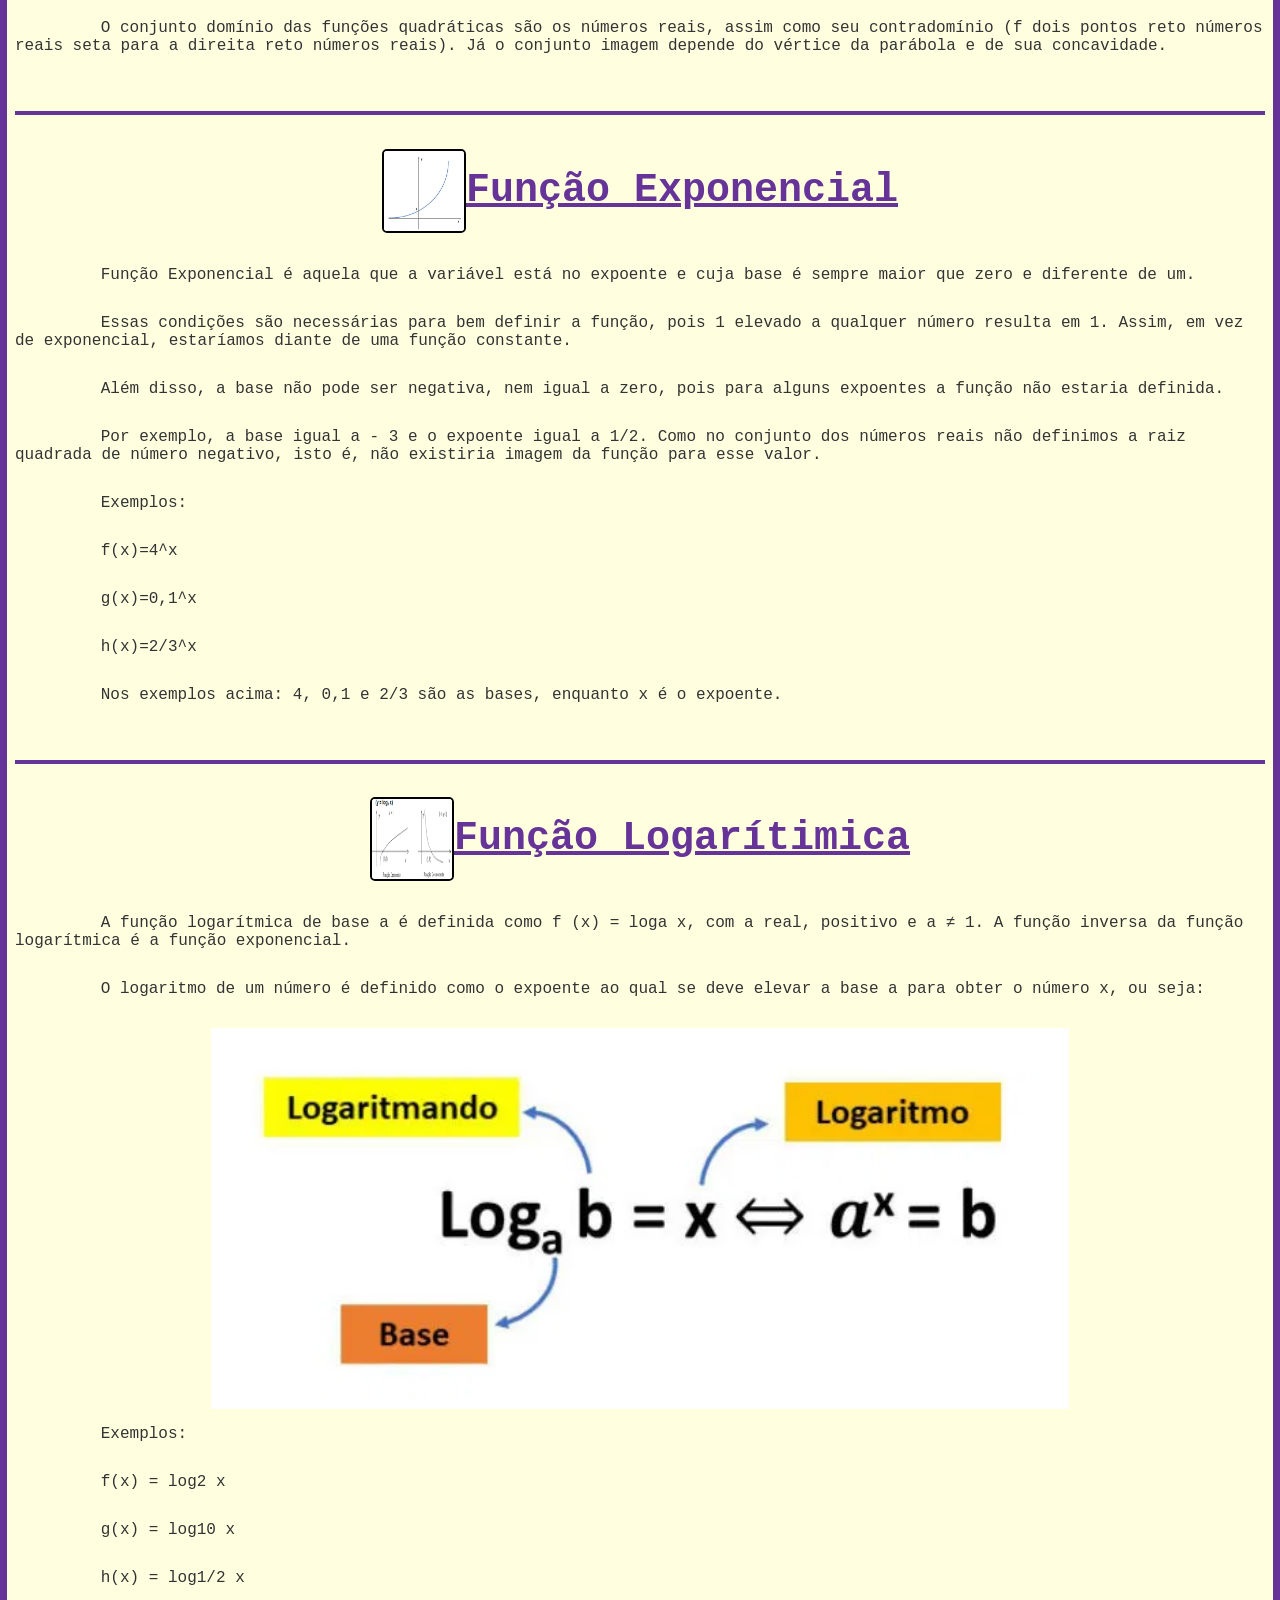
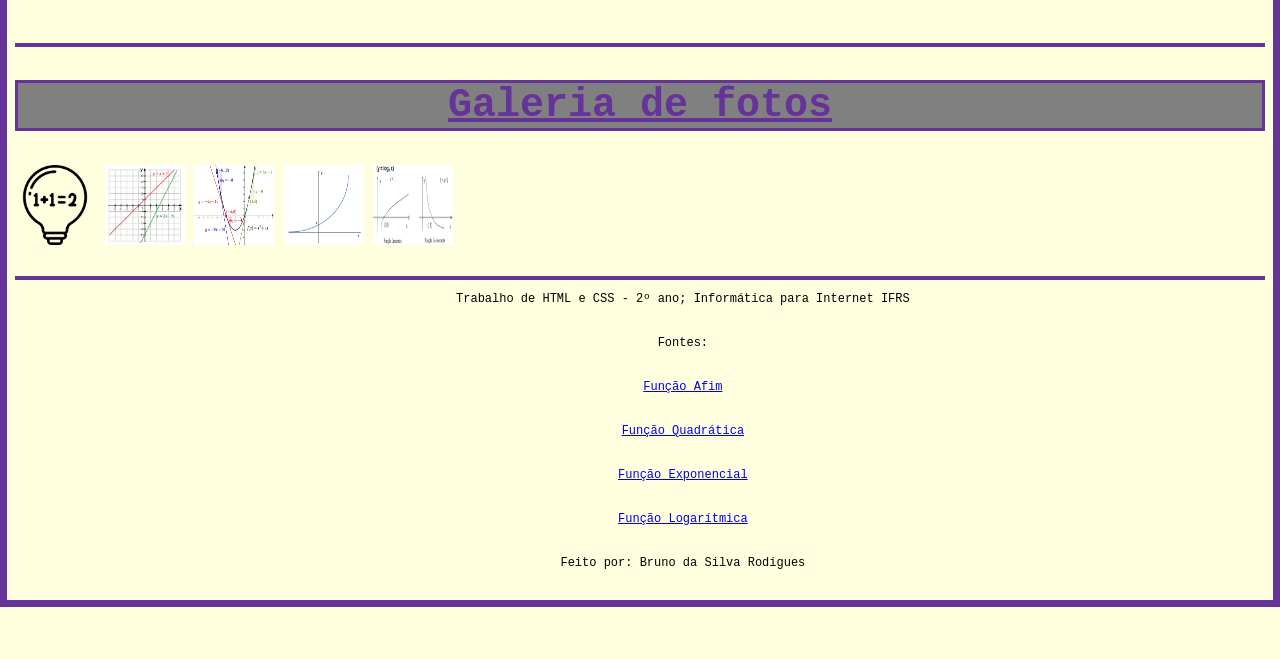
==== commit 5735abec: "Add files via upload" ====
--- a/index.html
+++ b/index.html
@@ -1,212 +1,137 @@
 <!DOCTYPE html>
 <html lang="pt-br">
 <head>
-    <meta charset="UTF-8">
-    <meta name="viewport" content="width=device-width, initial-scale=1.0">
-    <title>CPUs</title>
+	<meta charset="UTF-8">
+	<meta name="viewport" content="width=device-width, initial-scale=1.0">
+	<title>Funções Afim</title>
 	<link rel="stylesheet" href="css/estilo.css">
 </head>
 <body>
-    <header>
-        <h1 class="tit">O que são CPUs?</h1>
-        <p>Computadores são máquinas lógicas, ou seja, trabalham fundamentalmente com 0 ou 1, mas quem está por trás de toda lógica? Aqui veremos o que é a CPU e o que ela faz.</p>
+	<header>
+		<img src="img/logo.png" class="imgtxt" alt="Logo de uma lâmpada com uma equação de 1 + 1 = 2 dentro dela.">
+		<h1 class="tit">Funções Matemáticas</h1>
 	</header>
 	<br>
-	<hr>
-	<br>
-    <nav>
-        <ul>
-    		<li><a href="#oqehcpu">O que é a CPU?</a></li>
-            <li><a href="#paraoqserve">Para o que ela serve?</a></li>
-            <li><a href="#infoadd">Informação adicional.</a></li>
-			<li><a href="#registradores">O que são os "Registradores"?</a></li>
-			<li><a href="#comoopera">Como ela opera?</a></li>
-			<li><a href="#comomonta">Como montar a CPU?</a></li>
-        </ul>
-    </nav>
-	<br>
-	<hr>
-	<br>
-    <main>
-		<h2 id="oqehcpu" class="tit">O que é a CPU?</h2>
-		<p>
-			A CPU(Unidade de Processamento Central,
-			sigla do inglês para "Central Processing Unit"),
-			é aquilo que como leigos, chamamos de "Processador", 
-			que funciona como o cérebro do computador.
-		</p>
-		<figure>
-			<img src="img/internocpu.jpg" width="300" height="200" alt="Imagem de um processador AMD Ryzen 9 5950X aberto, mostrando seus componentes internos.">
-			<figcaption>Imagem de um processador AMD Ryzen 9 5950X aberto, mostrando seus componentes internos.</figcaption>
-		</figure>
+	<nav>
+		<a href="#afim">Função Afim</a>
+		<a href="#quad">Função Quadrática</a>
+		<a href="#expo">Função Exponencial</a>
+		<a href="#log">Função Logarítimica</a>
+		<a href="#galeria">Galeria de fotos</a>
+	</nav>
+<br>
+<hr>
+	<main>
+		
+		<h2 class="tit" id="afim"><img class="imgtxt" src="img/afim.png" alt="Imagem do gráfico da Função Afim.">Função Afim</h2>
+
+		<p>Função afim, também chamada de função do 1º grau, é uma função definida por:</p>
+
+		<p>começar estilo tamanho matemático 18px reto f parêntese esquerdo reto x parêntese direito igual a ax espaço mais espaço reto b fim do estilo</p>
+
+		<p>Sendo a e b números reais.</p>
+
+		<p>Neste tipo de função, o número a é chamado de coeficiente de x e representa a taxa de crescimento ou taxa de variação da função. O "a" determina a inclinação da reta.</p>	
+
+		<p>Já o número b é chamado de coeficiente linear, sendo um termo constante. Ele representa o ponto de intersecção da reta com o eixo y das ordenadas.</p>
+
+		<p>A função afim é representada graficamente por uma reta no plano cartesiano.</p>
+
+		<p>Exemplos de função afim:</p>
+
+		<p>f(x) = x + 5, (com a = 1 e b = 5);</p>
+
+		<p>g(x) = 3√3x - 8, (com a =3√3 e b = -8);</p>
+
+		<p>h(x) = 1/2x, (com a =1/2 e b = 0);</p>
+
+		<p>Toda função afim possui como conjunto domínio os números reais, assim como seu contradomínio, f : ℝ→ℝ. Ainda, nas funções afins, o conjunto imagem é igual ao contradomínio.</p>
+
 		<br>
 		<hr>
-		<h2 id="paraoqserve" class="tit">Para o que ela serve?</h2>
-		<p>
-			A CPU, como cérebro, serve para realizar cálculos matemáticos e principalmente lógicos,
-			em seu fundamento, toda a informação que passa pela CPU que é transmitida através da Placa-Mãe,
-			é em sua base eletricidade pura,
-			toda a informação é passada através de código binário(1 ou 0, ligado ou desligado),
-			a partir dessa informação em binário, o Processador envia sinais elétricos para o dispositivo de armazenamento
-			que está com o Sistema Operacional(SO), principalmente utilizando os registradores, memória RAM e interrupcões. 
-		</p>
+		<h2 class="tit" id="quad"><img class="imgtxt" src="img/quad.png" alt="Imagem do gráfico da Função Quadrática.">Função Quadrática</h2>
+		
+		<p>A função quadrática, também chamada de função polinomial de 2º grau, é uma função representada pela seguinte expressão:</p>
+
+		<p>f(x) = ax2 + bx + c</p>
+
+		<p>Onde a, b e c são números reais e a ≠ 0.</p>
+
+		<p>Exemplo:</p>
+
+		<p>f(x) = 2x2 + 3x + 5,</p>
+
+		<p>sendo,</p>
+			
+		<p>a = 2</p>
+		<p>b = 3</p>
+		<p>c = 5</p>
+
+		<p>Nesse caso, o polinômio da função quadrática é de grau 2, por ser o maior expoente da variável x.</p>
+
+		<p>O conjunto domínio das funções quadráticas são os números reais, assim como seu contradomínio (f dois pontos reto números reais seta para a direita reto números reais). Já o conjunto imagem depende do vértice da parábola e de sua concavidade.</p>
 		<br>
 		<hr>
-		<h2 id="infoadd" class="tit">Informação adicional:</h2>
-		<br>
-		<h3 id="registradores" class="tit">O que são os "Registradores"?</h3>
-		<p>
-			Registradores da CPU são as memórias mais rápidas e pequenas situadas dentro do próprio processador,
-			funcionando como áreas de armazenamento temporário ultrarrápido para dados e instruções que estão sendo
-			processados ativamente. Eles fornecem os dados diretamente para a Unidade Lógica e Aritmética (ULA)
-			na velocidade máxima de trabalho do computador.
-		</p>
-		<br>
-		<table border="1">
-			<caption>Tipos de Registradores e suas Funções</caption>
-			<thead>
-				<tr>
-					<td>Registrador</td>
-					<td>Função</td>
-				</tr>
-			</thead>
-			<tbody>
-				<tr>
-					<td>Contador de Programa (PC)</td>
-					<td>Armazena o endereço da próxima instrução a ser executada.</td>
-				</tr>
-				<tr>
-					<td>Registrador de Instrução (IR)</td>
-					<td>Armazena a instrução atualmente sendo executada.</td>
-				</tr>
-				<tr>
-					<td>Registradores de Dados</td>
-					<td>Armazenam dados temporários para operações em andamento.</td>
-				</tr>
-				<tr>
-					<td>Registradores de Endereço</td>
-					<td>Armazenam endereços de memória para acesso a dados ou instruções.</td>
-			</tbody>
-			<tfoot>
-				<tr>
-					<td colspan="2">Esses registradores são essenciais para o funcionamento eficiente da CPU, permitindo acesso rápido a dados e instruções durante o processamento.</td>
-				</tr>
-			</tfoot>
-		</table>
-		<br>
-		<h3 id="ram" class="tit">O que é a memória RAM?</h3>
-		<p>
-			A memória RAM (Random Access Memory ou Memória de Acesso Aleatório)
-			é um componente volátil de alta velocidade que atua como "memória de curto prazo"
-			do computador ou smartphone. 
-			Ela armazena temporariamente os dados dos programas em execução e arquivos abertos, 
-			permitindo que o processador acesse essas informações rapidamente.
-		</p>
-		<br>
-		<h3 id="os" class="tit">O que é o Sistema Operacional?</h3>
-		<p>
-			Um sistema operacional(SO) é o software fundamental que gerencia os recursos de hardware 
-			(processador, memória, armazenamento) e software de um computador, 
-			smartphone ou outro dispositivo. Ele atua como uma interface intermediária entre 
-			o usuário e a máquina, permitindo o funcionamento de aplicativos e 
-			o controle dos componentes físicos.
-		</p>
+		<h2 class="tit" id="expo"><img class="imgtxt" src="img/exponencial.png" alt="Imagem do gráfico da Função Exponencial.">Função Exponencial</h2>
+		
+		<p>Função Exponencial é aquela que a variável está no expoente e cuja base é sempre maior que zero e diferente de um.</p>
+
+		<p>Essas condições são necessárias para bem definir a função, pois 1 elevado a qualquer número resulta em 1. Assim, em vez de exponencial, estaríamos diante de uma função constante.</p>
+
+		<p>Além disso, a base não pode ser negativa, nem igual a zero, pois para alguns expoentes a função não estaria definida.</p>
+
+		<p>Por exemplo, a base igual a - 3 e o expoente igual a 1/2. Como no conjunto dos números reais não definimos a raiz quadrada de número negativo, isto é, não existiria imagem da função para esse valor.</p>
+
+		<p>Exemplos:</p>
+
+		<p>f(x)=4^x</p>
+
+		<p>g(x)=0,1^x</p>
+
+		<p>h(x)=2/3^x</p>
+
+		<p>Nos exemplos acima: 4, 0,1 e 2/3 são as bases, enquanto x é o expoente.</p>
+
 		<br>
 		<hr>
-		<h2 id="comoopera" class="tit">Como ela opera?</h2>
-		<p>
-			Uma CPU opera através do ciclo de instrução: 
-			busca a próxima instrução da memória via contador de programa, 
-			decodifica-a na unidade de controle para determinar a operação, 
-			executa-a na ALU (realizando cálculos ou lógicas com registros internos), 
-			e armazena os resultados na memória ou registros, atualizando o contador para repetir o processo. 
-			Componentes como unidade de controle, ALU, 
-			registros e cache trabalham em conjunto para processar dados em paralelo ou com múltiplos núcleos, 
-			medindo velocidade em GHz, com arquiteturas como x86 ou ARM variando conforme o hardware.
-		</p>
-		<figure>
-			<a href="https://www-lenovo-com.translate.goog/gb/en/glossary/how-does-a-cpu-work/?_x_tr_sl=en&_x_tr_tl=pt&_x_tr_hl=pt&_x_tr_pto=tcl">
-				<img title="Ciclo de Instrução da CPU" src="img/CPU.jpg" width="300" height="200"  
-				alt="Diagrama do ciclo de instrução da CPU, mostrando as etapas de busca, decodificação, execução e armazenamento.">
-			</a>
-			<figcaption>Clique na imagem para ver o Ciclo de Instrução da CPU.</figcaption>
-		</figure>
+		<h2 class="tit" id="log"><img class="imgtxt" src="img/log.png" alt="Imagem do gráfico da Função Logarítmica.">Função Logarítimica</h2>
+
+		<p>A função logarítmica de base a é definida como f (x) = loga x, com a real, positivo e a ≠ 1. A função inversa da função logarítmica é a função exponencial.</p>
+
+		<p>O logaritmo de um número é definido como o expoente ao qual se deve elevar a base a para obter o número x, ou seja:</p>
+		
+		<img src="img/deflog.png" class="exemplo" alt="Definição de logaritmo">
+
+		<p>Exemplos:</p>
+
+		<p>f(x) = log2 x</p>
+
+		<p>g(x) = log10 x</p>
+
+		<p>h(x) = log1/2 x</p>
+
 		<br>
 		<hr>
-		<h2 class="tit" id="comomonta">Como montar a CPU?</h2>
-		<ul>
-			<li>Abra a trava do soquete na placa-mãe.</li>
-			<li>Alinhe o triângulo dourado do processador com a marca no soquete.</li>
-			<li>Encaixe o processador com cuidado e feche a trava para fixar.</li>
-			<li>Coloque pasta térmica no topo da CPU e espalhe-a.</li>
-			<li>Encaixe o cooler/ventoinha corretamente.</li>
-			<li>Conecte o cabo do cooler ao conector da placa-mãe.</li>
-		</ul>
-		<h3>Vídeo informativo da montagem da CPU:</h3>
-		<iframe title="Vídeo de montagem de CPU" width="560" height="315" 
-			src="https://www.youtube.com/watch?v=_D1NvX7mE3g">
-		</iframe>
-		<br>
-		<hr>
-		<form>
-			Agora que você já sabe o que é a CPU, para o que ela serve,
-			 como ela opera e como montá-la, vamos testar seus conhecimentos? Responda as perguntas abaixo:
-			<br><br>
-			<label class="ppessoal" for="nome">Nome:</label>
-			<input type="text" id="nome" name="nome" required>
-			<br>
-			<br>
-			<label class="ppessoal" for="email">Email:</label>
-			<input type="email" id="email" name="email" required>
-			<br>
-			<br>
-			<label class="ppessoal" for="telefone">Telefone:</label>
-			<input type="tel" id="telefone" name="telefone" required>
-			<br>
-			<br>
-			<label for="comomonta">Como monta a CPU?:</label>
-			<textarea id="comomonta" name="comomonta" rows="4" cols="50" required></textarea>
-			<br>
-			<br>
-			<label for="oqueramfaz">O que a RAM faz?:</label><br>
-			<input type="radio" id="ramfaz1" name="oqueramfaz" value="armazenar dados temporariamente" required>
-			<label for="ramfaz1">Armazenar dados temporariamente</label>
-			<input type="radio" id="ramfaz2" name="oqueramfaz" value="armazenar dados permanentemente">
-			<label for="ramfaz2">Armazenar dados permanentemente</label>
-			<br>
-			<br>
-			<label for="so">O que é o Sistema Operacional?</label><br>
+		<h2 class="tit" id="galeria">Galeria de fotos</h2>
+		<div>
+			<img src="img/logo.png" class="imgtxt" alt="Logo de uma Lâmpada com uma equação de 1 + 1 = 2 dentro dela.">
+			<img class="imgtxt" src="img/afim.png" alt="Imagem do gráfico da Função Afim.">
+			<img class="imgtxt" src="img/quad.png" alt="Imagem do gráfico da Função Quadrática.">
+			<img class="imgtxt" src="img/exponencial.png" alt="Imagem do gráfico da Função Exponencial.">
+			<img class="imgtxt" src="img/log.png" alt="Imagem do gráfico da Função Logarítmica.">
+		</div>
+	</main>
+<br>
+<hr>
 
-			<input type="checkbox" id="so1" name="so" value="software que gerencia hardware e software" required>
-			<label for="so1">Software que gerencia hardware e software.</label>
-			
-			<input type="checkbox" id="so2" name="so" value="hardware que processa dados">
-			<label for="so2">Hardware que processa dados.</label>
-			<br>
-			<input type="checkbox" id="so3" name="so" value="uma peça do computador">
-			<label for="so3">Uma peça do computador.</label>
-
-			<input type="checkbox" id="so4" name="so" value="um tipo de memória">
-			<label for="so4">Um tipo de memória.</label>
-			<br>
-			<br>
-			<input type="submit" value="Enviar formulário.">
-		</form>
-    </main>
-    <br>
-	<br>
-	<hr>
-	<br>
-    <footer>
-		<p class="tit">Site feito por: Bruno Rodrigues</p> 
-		<p>para o trabalho de Programação Web Front-End.</p>
-		<p class="tit">Linguagens usadas:</p>
-		<ul>
-			<li>HTML5</li>
-			<p>(Conhecimento básico)</p>
-			<li>CSS</li>
-			<p>(Conhecimento básico)</p>
-		</ul>
-    </footer>
+	<footer>
+		<p>Trabalho de HTML e CSS - 2º ano; Informática para Internet IFRS</p>
+		<p>Fontes:</p>
+		<p><a href="https://www.todamateria.com.br/funcao-afim/" title="Fonte da Função Afim">Função Afim</a></p>
+		<p><a href="https://www.todamateria.com.br/funcao-quadratica/" title="Fonte da Função Quadrática">Função Quadrática</a></p>
+		<p><a href="https://www.todamateria.com.br/funcao-exponencial" title="Fonte da Função Exponencial">Função Exponencial</a></p>
+		<p><a href="https://www.todamateria.com.br/funcao-logaritmica/" title="Fonte da Função Logarítmica">Função Logarítmica</a></p>
+		<p>Feito por: Bruno da Silva Rodigues</p>
+	</footer>
 </body>
 </html>
